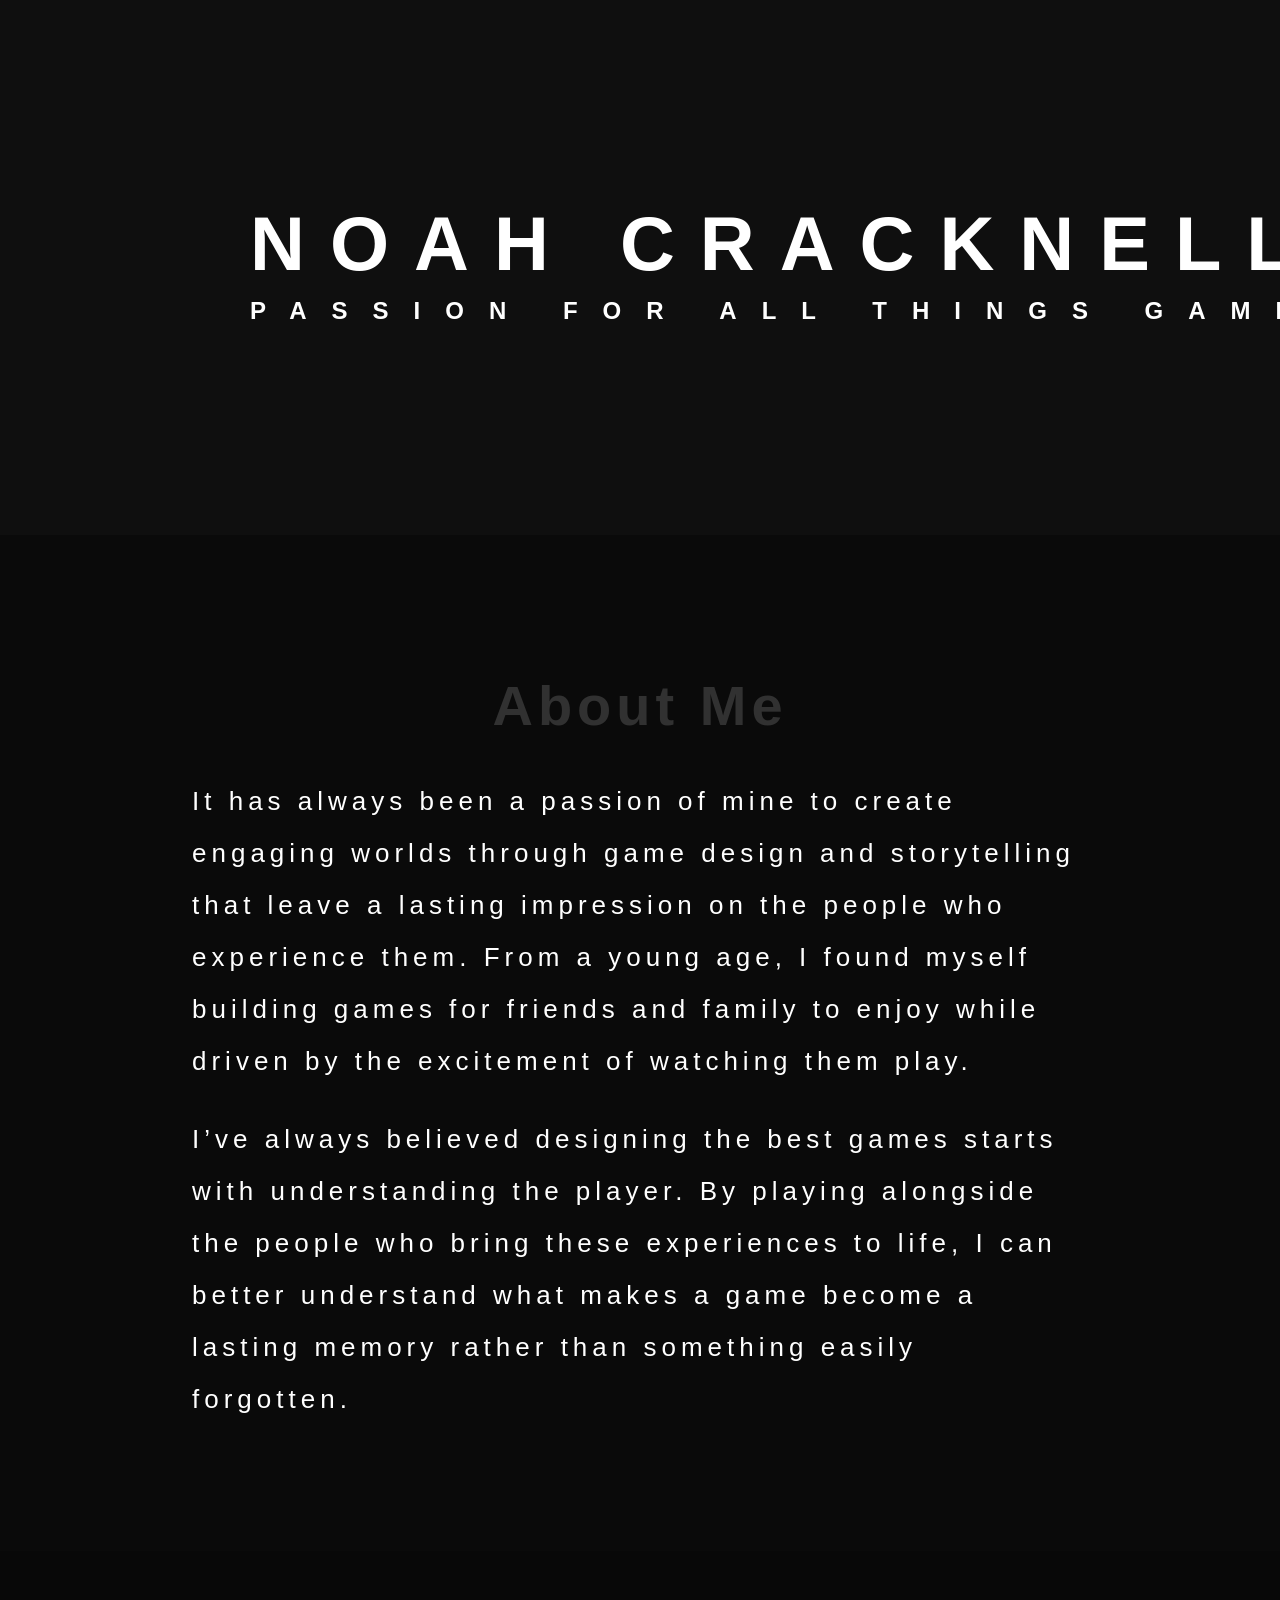
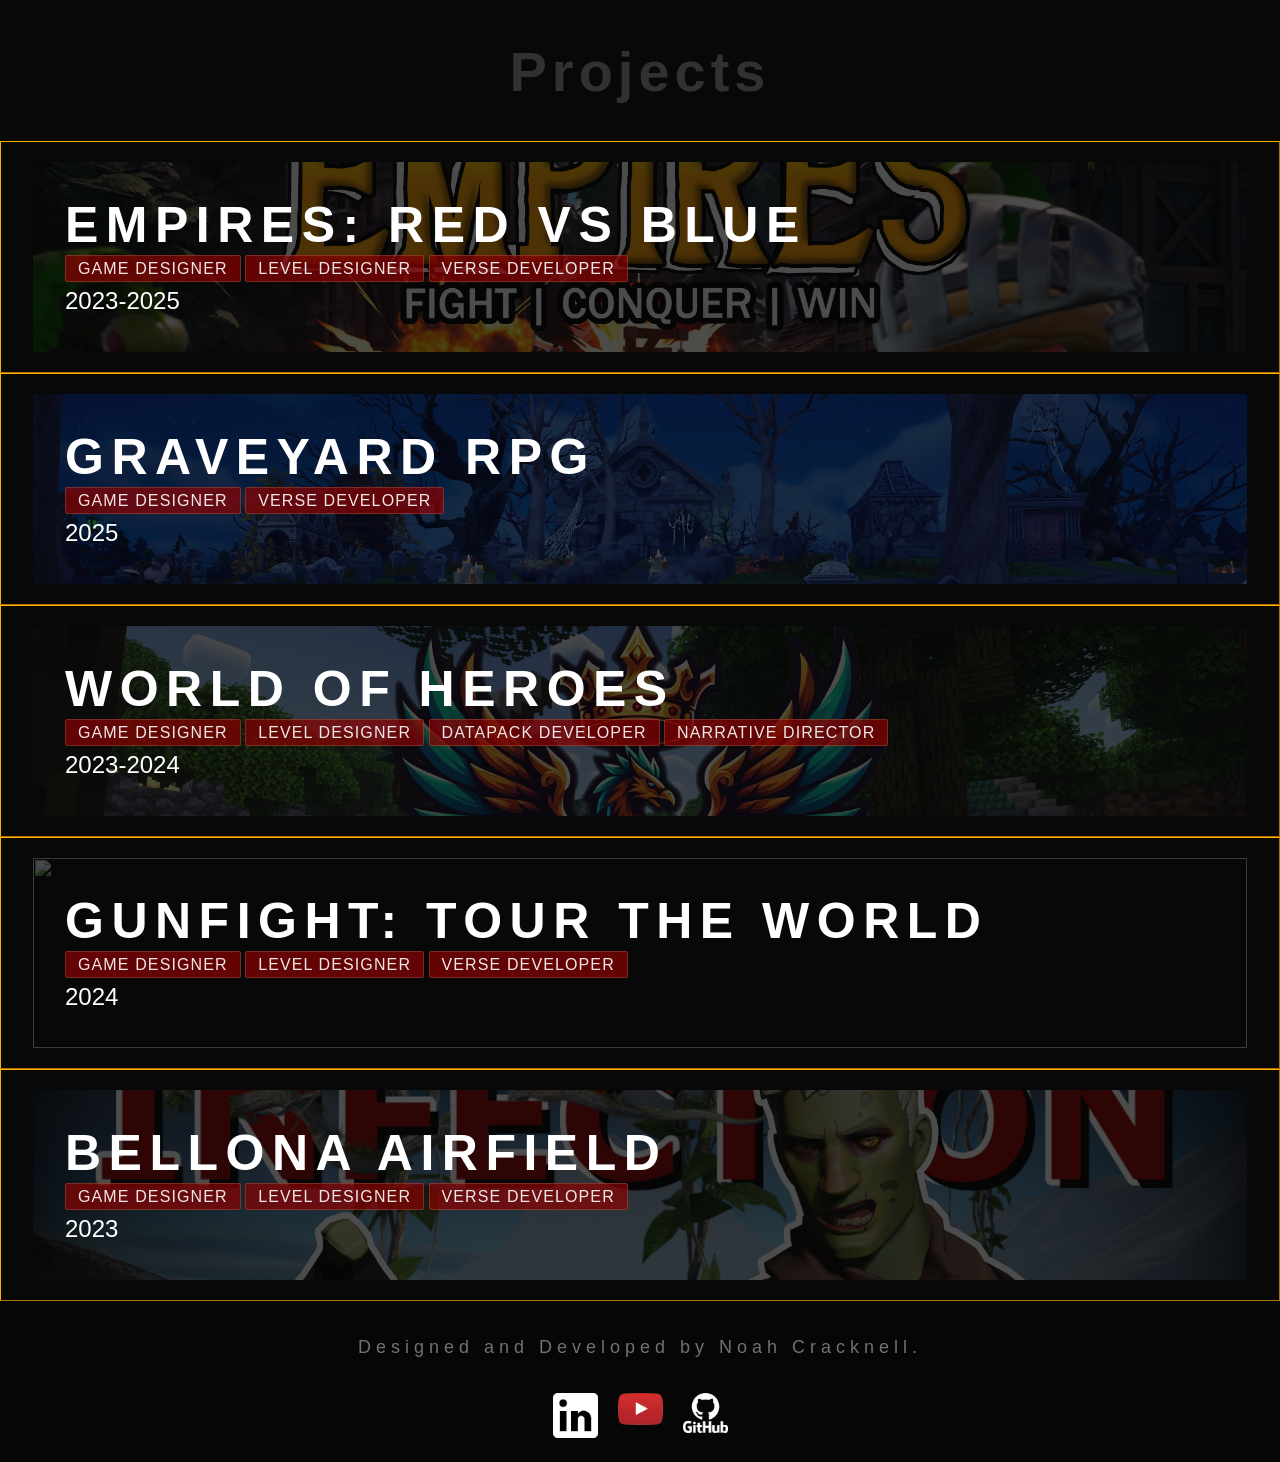
==== index.html @ 41036feb "Testing new video pausing." ====
<!-- Developed by Noah Cracknell -->
<!DOCTYPE html>
<html lang="en">
<head>
    <meta charset="UTF-8">
    <meta name="viewport" content="width=device-width, initial-scale=1.0">

    <link rel="stylesheet" type="text/css" href="CSS/portfoliostyle.css">

    <title>Noah Cracknell</title>
</head>

<body>
    <!-- External API -->
    <script src="https://www.youtube.com/iframe_api" defer></script>

    <!-- Custom Scripts -->
    <script src="JavaScript/projectDropdown.js"></script>
    

    <div class="background">
        <!-- <div class="titleContent">

            <h1 id="name">Noah Cracknell</h1> -->

            <!-- <a href="https://github.com/Warkingi"></a> -->
            <!-- <div id="titleLinks"> -->
                <!-- <img src="Media/Images/githublogo.png" id="link"> -->
            <!-- </div>
        </div> -->
        <!-- <div class="navigationContent">
            <div id="internalLinks">
                <a href="#about">About</a>
                <a href="#projects">Projects</a>
                <a href="#contact">Contact</a>
            </div>
            <div id="externalLinks">
                <a href="https://github.com/Warkingi"><img src="Media/Images/github_logo.png"></a>
                <a href="https://www.youtube.com/@wark5133"><img src="Media/Images/youtube_logo.png"></a>
                <a href="https://github.com/Warkingi"><img src="Media/Images/linkedin_logo.png"></a>
            </div>
        </div> -->
        <div class="introContent">
            <div class="introContentWrapper">
                <h1 id="title">Noah Cracknell</h1>
                <h1 id="subtitle">Passion for all things Gaming</h1>
            </div>
            <video autoplay muted loop id="introVideo">
                <source src="Media/Videos/Wark Sizzle Compressed.mp4" type="video/mp4">
            </video>
            <!-- <img src="Media/Images/portrait.png" id="portrait"> -->
        </div>
        <div class="biographyContent">
            <h1 class="sectionTitle">About Me</h1>
            <div id="content-wrapper">
                <p>
                    It has always been a passion of mine to create engaging worlds through game design
                    and storytelling that leave a lasting impression on the people who experience them. 
                    From a young age, I found myself building games for friends and family to enjoy while 
                    driven by the excitement of watching them play.
                </p>
                <p>
                    I’ve always believed designing the best games starts with understanding the player.
                    By playing alongside the people who bring these experiences to life,
                    I can better understand what makes a game become a lasting memory rather than something easily forgotten. 
                </p>
            </div>
        </div>
        <div class="projectsContent">
            <h1 class="sectionTitle">Projects</h1>
            <!-- ══════════════ EMPIRES RED VS BLUE ══════════════ -->
            <article class="projectEntry" aria-expanded="false">
                <div class="projectEntryHeader">
                    <img class="projectEntryHeaderImage" src="Media/Images/Empires/EmpiresBackground.png", loading="eager">
                    <div class="projectTitleDiv">
                        <h2 class="projectTitle">Empires: Red vs Blue</h2>
                        <div>
                            <span class="projectTag">Game Designer</span>
                            <span class="projectTag">Level Designer</span>
                            <span class="projectTag">Verse Developer</span>
                            <!-- <span class="projectTag">PvP</span>
                            <span class="projectTag">Teams</span>
                            <span class="projectTag">Capture Point</span>
                            <span class="projectTag">Class Customisation</span>
                            <span class="projectTag">Perks</span>
                            <span class="projectTag">RPG-Style Vendors</span> -->
                        </div>
                        <span class="projectEntryYear">2023-2025</span>
                        <!-- <p>Two empires battle for control over the grove.</p> -->
                    </div>
                </div>

                <div class="projectEntryContent">
                    <div class="projectContentHider">
                        <div class="projectContentGrid">
                            <div class="projectContentDetailsSection">
                                <div>
                                    <p class="projectContentDetails">
                                        Developed during the early days of Fortnite Creative 2.0,
                                        Empires: Red vs Blue was my most prized UEFN project. 
                                        Originally Empires was developed under the name of Twilight Hollow 
                                        and featured 4 players independently fighting for control over the grove. 
                                        However, adapting to the UEFN Ecosystem was necessary and Twilight Hollow's gameplay had its issues.
                                    </p>
                                    <p class="projectContentDetails">
                                        Listening to feedback and getting the chance to engage with players personally, I developed a new streamlined 2.0 update
                                        and renamed the project to Empires.
                                    </p>
                                    <div class="projectFeatures">
                                        <h3 class="projectFeatureTitle">Features</h3>
                                        <ul class="projectFeatureList">
                                            <li>Fully customisable player loadouts.</li>
                                            <li>Leveling system for individual weapons.</li>
                                            <li>Unique perks for individual gameplay.</li>
                                            <li>Earn gold and purchase items at NPC vendors.</li>
                                            <li>Large detailed map with 7 PoIs.</li>
                                            <li>Warfare on an epic scale.</li>
                                        </ul>
                                    </div>
                                </div>
                                <iframe width="560" height="315" src="https://www.youtube.com/embed/C8EANWtNiQw?enablejsapi=1" title="YouTube video player" frameborder="0" allow="accelerometer; autoplay; clipboard-write; encrypted-media; gyroscope; picture-in-picture; web-share" referrerpolicy="strict-origin-when-cross-origin" allowfullscreen></iframe>
                            </div>
                            <div>
                                <img src="Media/Images/Empires/Empires01.png" class="projectContentImage"/>
                                <img src="Media/Images/Empires/Empires02.png" class="projectContentImage"/>
                                <img src="Media/Images/Empires/Empires03.png" class="projectContentImage"/>
                                <img src="Media/Images/Empires/Empires04.png" class="projectContentImage"/>
                                <img src="Media/Images/Empires/Empires05.png" class="projectContentImage"/>
                                <img src="Media/Images/Empires/Empires06.png" class="projectContentImage"/>
                                <img src="Media/Images/Empires/Empires07.png" class="projectContentImage"/>
                            </div>
                        </div>
                    </div>
                </div>
            </article>
            <!-- ══════════════ GRAVEYARD RPG ══════════════ -->
            <article class="projectEntry" aria-expanded="false">
                <div class="projectEntryHeader">
                    <img class="projectEntryHeaderImage" src="Media/Images/Graveyard/GraveyardBackground.png", loading="eager">
                    <div class="projectTitleDiv">
                        <h2 class="projectTitle">Graveyard RPG</h2>
                        <div>
                            <span class="projectTag">Game Designer</span>
                            <span class="projectTag">Verse Developer</span>
                        </div>
                        <span class="projectEntryYear">2025</span>
                    </div>
                </div>

                <div class="projectEntryContent">
                    <div class="projectContentHider">
                        <div class="projectContentGrid">
                            <div class="projectContentDetailsSection">
                                <div>
                                    <p class="projectContentDetails">
                                        Graveyard was originally developed as a seasonal project but eventually
                                        pivoted into an RPG. This was an ambitious project with one thing in mind:
                                        how far can we push UEFN when trying to create an MMORPG? This was no easy task as 
                                        UEFN was not yet built with the tools necessary to create an MMORPG,
                                        requiring outside the box thinking when designing features.
                                    </p>
                                    <p class="projectContentDetails">
                                        Developed in only a month, Graveyard comes fully equipped with a custom inventory vault,
                                        hostile RPG-style creatures, quests, world pvp, unlockable powerup system, party grouping and
                                        a single dungeon with a custom boss fight at the end. This was a remarkable feat and pushed the
                                        limits of UEFN.
                                    <!-- </p>
                                    <p class="projectContentDetails">
                                        Designing an inventory system was no easy task. It needed to be intuitive to use without
                                        needless menus and confusion. With this in mind I set off to create the Item Vault. This would
                                        solve two major issues at once, a player inventory and a bank storage system. Any weapons
                                        and gadgets the player collected in the open world would be added perminantly to a vault 
                                        allowing for access at any time the player needed.
                                    </p> -->
                                    <div class="projectFeatures">
                                        <h3 class="projectFeatureTitle">Features</h3>
                                        <ul class="projectFeatureList">
                                            <li>RPG Leveling system with stat scaling.</li>
                                            <li>Class powers allowing for deeper customisation.</li>
                                            <li>Loot vault for storing all player unlocks.</li>
                                            <li>Dungeon system allowing for both solo and co-op.</li>
                                            <li>PvE and optional PvP flagging.</li>
                                        </ul>
                                    </div>
                                </div>
                                <iframe width="560" height="315" src="https://www.youtube.com/embed/sD-JPJCDEOY?si=j2TgBAJeL-1TV2SC?enablejsapi=1" title="YouTube video player" frameborder="0" allow="accelerometer; autoplay; clipboard-write; encrypted-media; gyroscope; picture-in-picture; web-share" referrerpolicy="strict-origin-when-cross-origin" allowfullscreen></iframe>
                            </div>
                            <div>
                                <img src="Media/Images/Graveyard/Graveyard01.png" class="projectContentImage"/>
                                <img src="Media/Images/Graveyard/Graveyard02.png" class="projectContentImage"/>
                                <img src="Media/Images/Graveyard/Graveyard03.png" class="projectContentImage"/>
                                <img src="Media/Images/Graveyard/Graveyard04.png" class="projectContentImage"/>
                                <img src="Media/Images/Graveyard/Graveyard05.png" class="projectContentImage"/>
                                <img src="Media/Images/Graveyard/Graveyard06.png" class="projectContentImage"/>
                            </div>
                        </div>
                    </div>
                </div>
            </article>
            <!-- ══════════════ WORLD OF HEROES ══════════════ -->
            <article class="projectEntry" aria-expanded="false">
                <div class="projectEntryHeader">
                    <img class="projectEntryHeaderImage" src="Media/Images/WorldOfHeroes/WorldOfHeroesDiscord.png", loading="eager">
                    <div class="projectTitleDiv">
                        <h2 class="projectTitle">World of Heroes</h2>
                        <div>
                            <span class="projectTag">Game Designer</span>
                            <span class="projectTag">Level Designer</span>
                            <span class="projectTag">Datapack Developer</span>
                            <span class="projectTag">Narrative Director</span>
                        </div>
                        <span class="projectEntryYear">2023-2024</span>
                    </div>
                </div>

                <div class="projectEntryContent">
                    <div class="projectContentHider">
                        <div class="projectContentGrid">
                            <div class="projectContentDetailsSection">
                                <div>
                                    <p class="projectContentDetails">
                                        World of Heroes is a passion project that remains unreleased to the public
                                        and was developed out of my love for MMORPGs, more specifically Warcraft.
                                    </p>
                                    <p class="projectContentDetails">
                                        Developed using Minecraft datapacks, World of Heroes is an ambitious project that
                                        pushes the limits of what is possible without mods. The world is handcrafted and based
                                        on a story I've been working on since the early 2010's. Complete with a vast world full
                                        of quests, loot and danger, it truly is a labour of love.
                                    </p>
                                    <div class="projectFeatures">
                                        <h3 class="projectFeatureTitle">Features</h3>
                                        <ul class="projectFeatureList">
                                            <li>Full handcrafted open world ready for adventure.</li>
                                            <li>RPG Leveling system with stat scaling.</li>
                                            <li>Indepth questing system with roleplaying elements.</li>
                                            <li>Class masteries allowing for different playstyles.</li>
                                            <li>Limited time events.</li>
                                            <li>Dungeon system with custom bosses and loot.</li>
                                            <li>Challenging arena system with custom bosses.</li>
                                            <li>Professions and craftable items.</li>
                                        </ul>
                                    </div>
                                </div>
                                <!-- <iframe width="560" height="315" src="https://www.youtube.com/embed/C8EANWtNiQw" title="YouTube video player" frameborder="0" allow="accelerometer; autoplay; clipboard-write; encrypted-media; gyroscope; picture-in-picture; web-share" referrerpolicy="strict-origin-when-cross-origin" allowfullscreen></iframe> -->
                            </div>
                            <div>
                                <img src="Media/Images/WorldOfHeroes/WoH01.png" class="projectContentImage"/>
                                <img src="Media/Images/WorldOfHeroes/WoH02.png" class="projectContentImage"/>
                                <img src="Media/Images/WorldOfHeroes/WoH03.png" class="projectContentImage"/>
                                <img src="Media/Images/WorldOfHeroes/WoH04.png" class="projectContentImage"/>
                                <img src="Media/Images/WorldOfHeroes/WoH05.png" class="projectContentImage"/>
                                <img src="Media/Images/WorldOfHeroes/WoH06.png" class="projectContentImage"/>
                                <img src="Media/Images/WorldOfHeroes/WoH07.png" class="projectContentImage"/>
                            </div>
                        </div>
                    </div>
                </div>
            </article>
            <!-- ══════════════ GUNFIGHT TOUR THE WORLD ══════════════ -->
            <article class="projectEntry" aria-expanded="false">
                <div class="projectEntryHeader">
                    <img class="projectEntryHeaderImage" src="Media/Images/TourTheWorld/Gunfight_BG.png", loading="eager">
                    <div class="projectTitleDiv">
                        <h2 class="projectTitle">Gunfight: Tour the World</h2>
                        <div>
                            <span class="projectTag">Game Designer</span>
                            <span class="projectTag">Level Designer</span>
                            <span class="projectTag">Verse Developer</span>
                        </div>
                        <span class="projectEntryYear">2024</span>
                    </div>
                </div>

                <div class="projectEntryContent">
                    <div class="projectContentHider">
                        <div class="projectContentGrid">
                            <div class="projectContentDetailsSection">
                                <div>
                                    <p class="projectContentDetails">
                                        Borrowing from popular competitive arena shooters, Gunfight: Tour the World
                                        was meant to bring a refreshing change to the Fortnite Ecosystem.
                                    </p>
                                    <div class="projectFeatures">
                                        <h3 class="projectFeatureTitle">Features</h3>
                                        <ul class="projectFeatureList">
                                            <li>Compete against other players with an advanced ranking system.</li>
                                            <li>Battle around the world in unique locations.</li>
                                            <li>Random loadouts for challenging situational gameplay.</li>
                                        </ul>
                                    </div>
                                </div>
                                <iframe width="560" height="315" src="https://www.youtube.com/embed/rCWmBeYIacg?si=Iufvy8XjFGfD93y-?enablejsapi=1" title="YouTube video player" frameborder="0" allow="accelerometer; autoplay; clipboard-write; encrypted-media; gyroscope; picture-in-picture; web-share" referrerpolicy="strict-origin-when-cross-origin" allowfullscreen></iframe>
                            </div>
                            <div>
                                <img src="Media/Images/TourTheWorld/TTW01.png" class="projectContentImage"/>
                                <img src="Media/Images/TourTheWorld/TTW02.png" class="projectContentImage"/>
                                <img src="Media/Images/TourTheWorld/TTW03.png" class="projectContentImage"/>
                                <img src="Media/Images/TourTheWorld/TTW04.png" class="projectContentImage"/>
                                <img src="Media/Images/TourTheWorld/TTW05.png" class="projectContentImage"/>
                                <img src="Media/Images/TourTheWorld/TTW06.png" class="projectContentImage"/>
                                <!-- <img src="Media/Images/Bellona Airfield/BellonaDev01.png" class="projectContentImage"/>
                                <img src="Media/Images/Bellona Airfield/BellonaDev02.png" class="projectContentImage"/> -->
                            </div>
                        </div>
                    </div>
                </div>
            </article>
            <!-- ══════════════ BELLONA AIRFIELD ══════════════ -->
            <article class="projectEntry" aria-expanded="false">
                <div class="projectEntryHeader">
                    <img class="projectEntryHeaderImage" src="Media/Images/Bellona Airfield/InfectionThumbNoTEXT.png", loading="eager">
                    <div class="projectTitleDiv">
                        <h2 class="projectTitle">Bellona Airfield</h2>
                        <div>
                            <span class="projectTag">Game Designer</span>
                            <span class="projectTag">Level Designer</span>
                            <span class="projectTag">Verse Developer</span>
                        </div>
                        <span class="projectEntryYear">2023</span>
                    </div>
                </div>

                <div class="projectEntryContent">
                    <div class="projectContentHider">
                        <div class="projectContentGrid">
                            <div class="projectContentDetailsSection">
                                <div>
                                    <p class="projectContentDetails">
                                        One of my first major projects inside of UEFN, Infection was built with the
                                        intention of using the best of Fortnite Creative 2.0.
                                    </p>
                                    <div class="projectFeatures">
                                        <h3 class="projectFeatureTitle">Features</h3>
                                        <ul class="projectFeatureList">
                                            <li>Play as a Survivor or Infected.</li>
                                            <li>Infected stink grenade recharge ability.</li>
                                            <li>Survivor FPS gameplay.</li>
                                            <li>Walking Dead zombies adding extra danger.</li>
                                        </ul>
                                    </div>
                                </div>
                                <iframe width="560" height="315" src="https://www.youtube.com/embed/SSIrmTczRqo?si=dj89543HmByA7WuM?enablejsapi=1" title="YouTube video player" frameborder="0" allow="accelerometer; autoplay; clipboard-write; encrypted-media; gyroscope; picture-in-picture; web-share" referrerpolicy="strict-origin-when-cross-origin" allowfullscreen></iframe>
                            </div>
                            <div>
                                <img src="Media/Images/Bellona Airfield/Bellona01.png" class="projectContentImage"/>
                                <img src="Media/Images/Bellona Airfield/Bellona02.png" class="projectContentImage"/>
                                <img src="Media/Images/Bellona Airfield/Bellona03.png" class="projectContentImage"/>
                                <img src="Media/Images/Bellona Airfield/Bellona04.png" class="projectContentImage"/>
                                <img src="Media/Images/Bellona Airfield/Bellona05.png" class="projectContentImage"/>
                                <!-- <img src="Media/Images/Bellona Airfield/BellonaDev01.png" class="projectContentImage"/>
                                <img src="Media/Images/Bellona Airfield/BellonaDev02.png" class="projectContentImage"/> -->
                            </div>
                        </div>
                    </div>
                </div>
            </article>
        </div>
        <div class="contactContent">
            <!-- <h1 class="sectionTitle">Contact Information</h1> -->
            <p class="signatureFooter">Designed and Developed by Noah Cracknell.</p>
            <div class="contactFooter">
                <a href="https://www.linkedin.com/in/noah-cracknell-0220b914a"><img src="Media/Images/linkedin_logo.png"></a>
                <a href="https://www.youtube.com/@wark5133"><img src="Media/Images/youtube_logo.png"></a>
                <a href="https://github.com/Warkingi"><img src="Media/Images/github_logo.png"></a>
            </div>
        </div>
    </div>

    <script>
        (function () 
        {
            const projectEntries = document.querySelectorAll('.projectEntry');
            window.console.log(projectEntries.length);

            projectEntries.forEach(entry => {
                const header = entry.querySelector('.projectEntryHeader');

                header.addEventListener('click', () => {
                    const isAlreadyOpen = entry.classList.contains('is-expanded');
                    
                    projectEntries.forEach(e => {
                        if (e.classList.contains('is-expanded'))
                        {
                            closeProjectContent(e);
                        }
                    });

                    if (!isAlreadyOpen) 
                    {
                        entry.classList.add('is-expanded');
                        entry.setAttribute('aria-expanded', 'true');

                        window.console.log("Hello");

                        setTimeout(() => {
                        entry.scrollIntoView({ behavior: 'smooth', block: 'nearest' });
                        }, 80);
                    }
                });
            });
        })();
    </script>

</body>
</html>
---- CSS/portfoliostyle.css ----
body {

    width: 100vw;
    height: 100vw;
    margin: 0;
    padding: 0;

    overflow-x: hidden;

    font-family: -apple-system, BlinkMacSystemFont, 'Segoe UI', Roboto, Oxygen, Ubuntu, Cantarell, 'Open Sans', 'Helvetica Neue', sans-serif;

}

.sectionTitle {

    position: relative;

    color: rgb(49, 49, 49);

    font-family: Gobold, sans-serif;
    font-size: 56px;
    
    left: 0;
    top: 0;

    letter-spacing: 5px;

    text-align: center;

}

.sectionSubTitle {

    position: relative;

    color: rgb(255, 255, 255);

    font-family: Gobold, sans-serif;
    font-size: 36px;
    
    left: 0px;
    top: 0;

    z-index: 1;

    letter-spacing: 3px;

}

a {

    text-decoration: none;
    color: white;

}

.background {

    background-color: black;
    /*background-image: url("../Images/background.jpg");*/
    background-size: cover;
    background-repeat: no-repeat;
    background-size: 100%;

    width: 100%;
    height: 100%;
    margin: 0%;
    padding: 0%;
    overflow: visible;

    position: relative;

    /* align-items: center;
    align-content: center;
    text-align: center; */

    margin-left: 0%;
    margin-right: 0%;

}

.titleContent {

    background-color: black;
    /* background-image: url("../Media/Images/banner.png"); */
    /* background-size: cover;
    background-repeat: no-repeat; */
    /* background-size: 100%; */

    position: relative;
    display: block;

    overflow: hidden;

    /* text-align: left; */

    /* margin: auto; */

    width: 100%;
    height: 2vw;
    
    z-index: 1;

}

.titleContent #name {

    position: relative;

    top: 0;
    left: 24px;

    font-size: 60px;
}

/* .titleContent #titleLinks {

    margin: auto;
    position: relative;

    height: 81px;

} */

.titleContent h1 {

    color: white;

    margin: 0;
}

.navigationContent {

    background-color: black;

    position: relative;

    padding-top: 10px;
    padding-bottom: 10px;
    
    display: block;

    width: 100%;
    height: 2vw;

    overflow: hidden;
    /* margin: auto; */

    z-index: 1;

}

/* .navigationContent div {

    position: relative;

    width: 100%;

    min-height: 100%;

    display: inline-block;
    margin: auto;

} */

.navigationContent #internalLinks {
    
    display: block;

    float: left;

}

.navigationContent #internalLinks a {

    position: relative;

    font-size: 20px;
    /* top: 15px; */

    padding: 10px 100px;

    /* text-align: center; */

}

.navigationContent #internalLinks a:hover {

    background-color: white;

    color: black;

}

.navigationContent #externalLinks {

    position: relative;

    display: block;
    
    right: 100px;

    float: right;

    height: 100%;
}

.navigationContent #externalLinks a {

    position: relative;

    display: inline-block;

    padding: 0px 25px;

    height: 100%;


    /* margin-left: auto;
    margin-right: auto; */

}

.navigationContent #externalLinks a img {

    position: relative;

    height: 100%;

    /* margin-left: auto;
    margin-right: auto; */

}

.introContent {

    background-color: rgb(15, 15, 15);

    position: relative;

    padding-top: 100px;
    padding-bottom: 100px;

    display: block;

    overflow: hidden;
    margin: auto;

    color: white;

    font-family: Gobold, sans-serif;
    font-style: normal;

}

.introContent .introContentWrapper {

    position: relative;

    padding-top: 100px;
    padding-bottom: 100px;

}

.introContent .introContentWrapper h1 {
    
    margin-top: 0px;
    margin-bottom: 10px;

    z-index: 1;

    text-align: left;
    text-transform: uppercase;

    letter-spacing: 25px;
}

.introContent .introContentWrapper #title {

    position: relative;

    left: 250px;

    font-size: 76px;

}

.introContent .introContentWrapper #subtitle {

    position: relative;

    left: 250px;

    font-size: 24px;

}

.introContent #introVideo {

    position: fixed;

    filter: blur(5px) brightness(0.5);
    
    right: 0;
    bottom: 0;

    min-width: 100%;
    min-height: 100%;

    z-index: 0;

}

.introContent #portrait {

    position: absolute;

    right: 100px;
    top: 25px;

    height: 100%;

}


.biographyContent {

    background-color: rgb(10, 10, 10);

    position: relative;

    padding-top: 100px;
    padding-bottom: 100px;

    display: block;

    overflow: visible;
    margin: auto;

    color: white;

    font-family: Arial, Helvetica, sans-serif;
    font-style: normal;

    text-align: left;

}

.biographyContent #content-wrapper {

    position: relative;

    width: 70%;

    min-height: 100%;

    padding-top: 0px;
    padding-bottom: 0px;

    display: block;

    margin: auto;

}

.biographyContent p {

    position: relative;

    font-family: 'Segoe UI', Tahoma, Geneva, Verdana, sans-serif;
    font-size: 26px;

    left: 0px;

    line-height: 200%;

    letter-spacing: 5px;

}

.projectsContent {

    background-color: rgb(8, 8, 8);

    position: relative;

    padding-top: 50px;
    padding-bottom: 0px;

    display: block;

    overflow: visible;
    margin: auto;

    color: white;

    font-family: Arial, Helvetica, sans-serif;
    font-style: normal;

    text-align: left;

}

.projectEntry {
    padding: 20px 32px;

    border: rgb(255, 174, 0);
    border-style: outset;
    border-width: 1px;

    width: auto;
}

.projectTitleDiv {
    display: flex;
    flex-direction: column;
    z-index: 1;
}

.projectTitle {
    position: relative;

    color: rgb(255, 255, 255);
    margin: 0.12em 0 0.12em;

    font-family: Gobold, sans-serif;
    font-size: 50px;

    /* cursor: pointer; */
    text-transform: uppercase;
    z-index: 1;

    letter-spacing: 0.15em;

    transition: letter-spacing 0.48s cubic-bezier(0.25, 0.46, 0.45, 0.94);
}

.projectEntryHeader:hover .projectTitle {
    letter-spacing: 0.25em;
}

.projectTag {
    font-size: 1.0rem;
    font-weight: 500;
    letter-spacing: 0.07em;
    text-transform: uppercase;
    color: rgba(255, 255, 255, 0.9);
    background: rgba(141, 1, 1, 0.688);
    border: 1px solid rgba(212, 180, 131, 0.22);
    padding: 4px 12px;
    border-radius: 2px;
}

.projectEntryYear {
    font-size: 1.50rem;
    text-transform: uppercase;
    padding: 9px 0px;
}

.projectEntryHeader {
    position: relative;
    display: flex;
    align-items: flex-end;
    padding: 28px 32px;
    overflow: hidden;

    cursor: pointer;
}

.projectEntryHeaderImage {
    position: absolute;
    width: 100%;
    height: 100%;
    inset: 0;
    opacity: 0.28;
    object-fit: cover;
    object-position: center 20%;
}

.projectEntryHeader:hover .projectEntryHeaderImage {
    filter: brightness(1.2);
    object-position: center 60%;
    transition: object-position 25.8s cubic-bezier(0.25, 0.46, 0.45, 0.94);
}

.projectContentHider {
    overflow: hidden;
    /* padding: 48px 32px 56px; */
}

.projectEntryContent {
    /* padding: 48px 32px 56px; */
    display: grid;
    grid-template-rows: 0fr;
    transition: grid-template-rows 0.44s cubic-bezier(0.4, 0, 0.2, 1);
}

.projectEntry.is-expanded .projectEntryContent {
    grid-template-rows: 1fr;
}

/* .projectEntryContent {
    display: grid;
    grid-template-rows: 0fr;
} */

.projectContentGrid {
    display: grid;
    grid-template-columns: 1fr;
}

.projectContentDetailsSection {
    padding: 48px 32px 56px;
    display: grid;
    grid-template-columns: 2fr 1fr;
    gap: 40px 64px;
}

.projectContentDetails {
    font-family: 'Segoe UI', Tahoma, Geneva, Verdana, sans-serif;
    font-size: 20px;

    /* padding: 48px 32px 56px; */
    /* padding: 48px 32px 56px;*/

    /* display: grid;
    grid-template-columns: 2fr 1fr;
    gap: 40px 64px;  */

    z-index: 1;

    /* line-height: 200%;
    width: 70%; */

    
    letter-spacing: 5px;
}

/* .projectFeatureTitle {
    font-size: 30px;
    color: rgb(195, 149, 0);
    margin: 0;
    letter-spacing: 4px;
    text-transform: uppercase;
    font-family: 'Segoe UI', Tahoma, Geneva, Verdana, sans-serif;
} */

.projectFeatures {
    padding-top: 2.5em;
}

.projectFeatureTitle {
  font-size: 35px;
  font-weight: 400;
  letter-spacing: 5px;
  text-transform: uppercase;
  border-left: 1px solid rgba(210, 130, 60, 0.5);
  padding-left: 14px;
  color: rgb(195, 149, 0);
  margin: 0;
}

.projectFeatureList {
  list-style: none;
  padding: 0;
  margin: 0;
}

.projectFeatureList li {
  position: relative;
  padding: 14px 0 14px 28px;
  color: rgba(255,255,255,0.75);
  font-size: 18px;
  letter-spacing: 2px;
  border-bottom: 0.5px solid rgba(255,255,255,0.06);
  transition: color 0.3s ease,
              padding-left 0.3s cubic-bezier(0.25,0.46,0.45,0.94);
}
.projectFeatureList li::before {
  content: '';
  position: absolute;
  left: 0;
  top: 50%;
  transform: translateY(-50%);
  width: 8px;
  height: 2px;
  background: #ff0400;
  transition: width 0.3s cubic-bezier(0.25,0.46,0.45,0.94);
}
.projectFeatureList li:hover {
  color: rgb(195, 149, 0);
  padding-left: 36px;
}
.projectFeatureList li:hover::before {
  width: 20px;
}

.projectContentImage {
    width: auto;
    height: 15em;
}

.contactContent {

    background-color: rgb(6, 6, 6);

    position: relative;

    padding-top: 10px;
    padding-bottom: 10px;

    display: block;

    overflow: visible;
    margin: auto;

    color: rgb(113, 113, 113);

    font-family: Arial, Helvetica, sans-serif;
    font-style: normal;

    text-align: left;

}

.signatureFooter {
    position: relative;
    text-align: center;
}

.contactFooter {
    position: relative;
    display: flex;
    justify-content: center;
    justify-items: center;
}

.contactFooter img {
    width: 45px;
    height: auto;
    padding: 10px;
    object-fit: cover;
}

.contactContent p {

    position: relative;

    font-family: 'Segoe UI', Tahoma, Geneva, Verdana, sans-serif;
    font-size: 18px;

    left: 0px;

    line-height: 200%;

    letter-spacing: 5px;
}
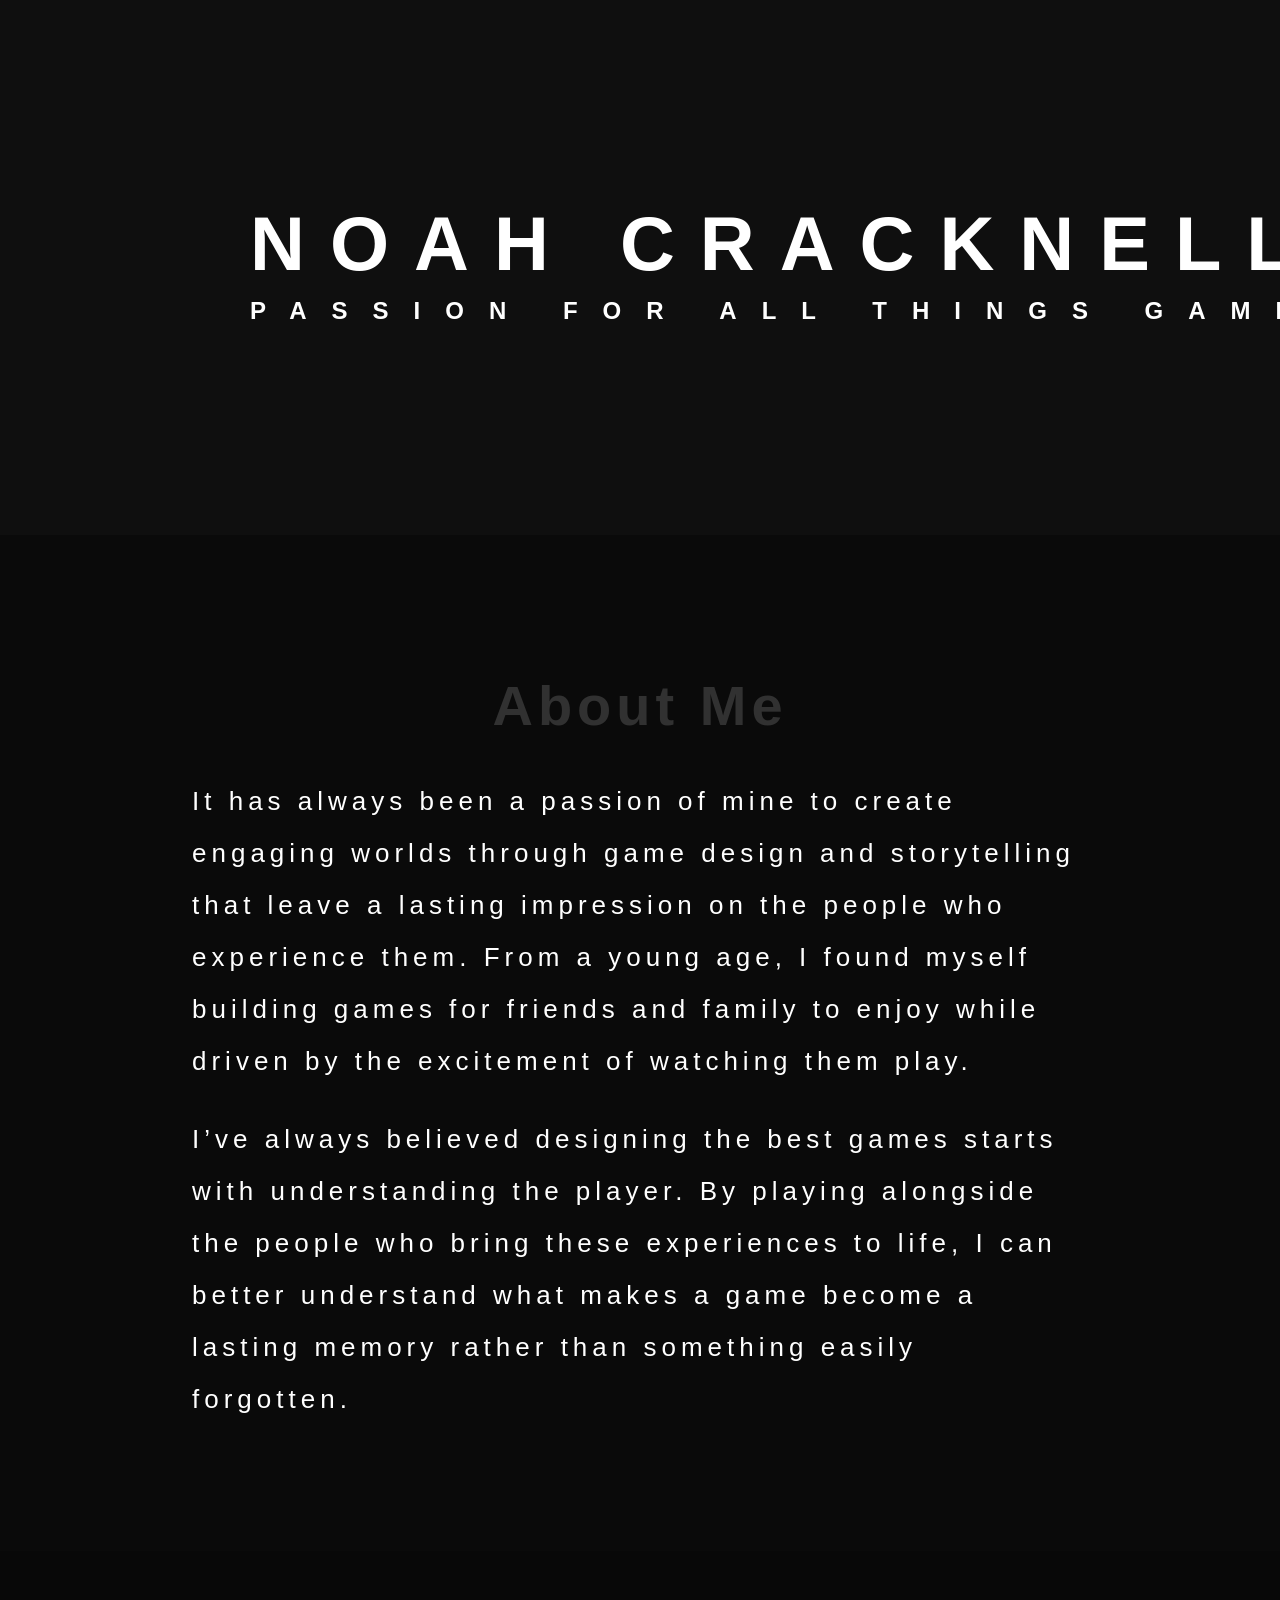
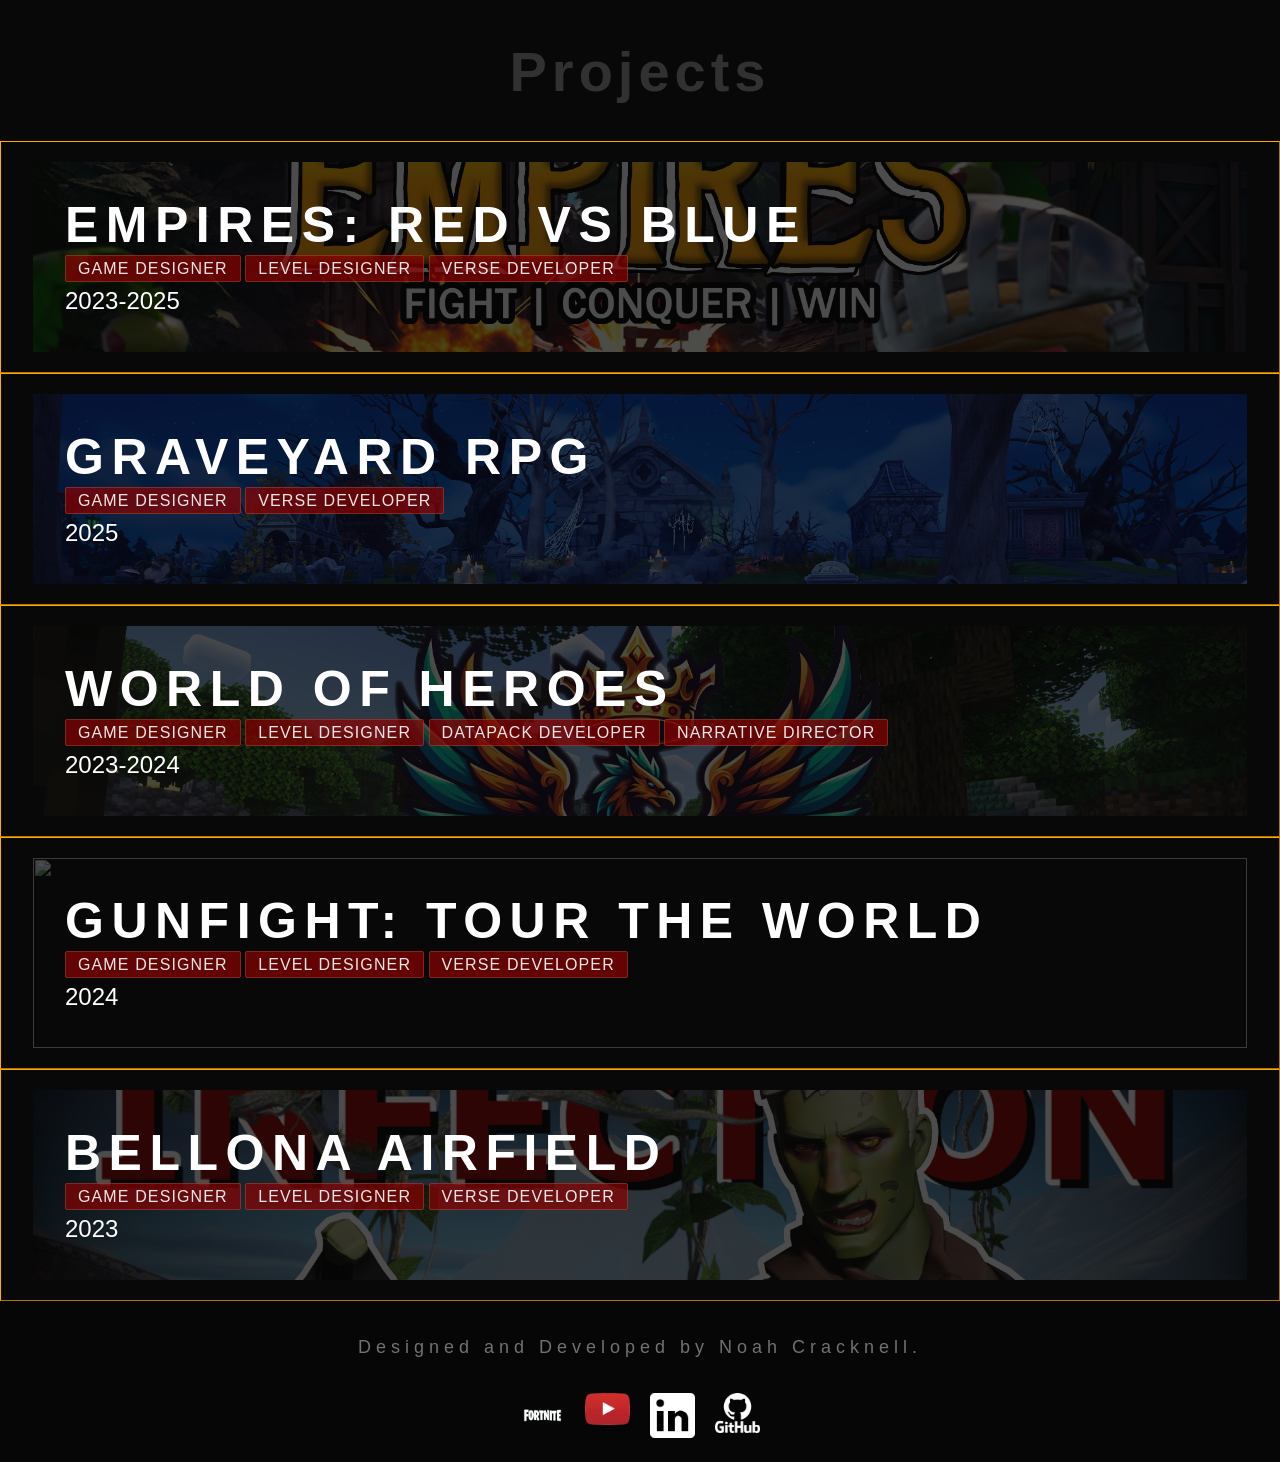
==== commit 52c0b054: "Updated some text and added UEFN portal link to bottom." ====
--- a/index.html
+++ b/index.html
@@ -98,12 +98,12 @@
                                     <p class="projectContentDetails">
                                         Developed during the early days of Fortnite Creative 2.0,
                                         Empires: Red vs Blue was my most prized UEFN project. 
-                                        Originally Empires was developed under the name of Twilight Hollow 
+                                        Originally, Empires was developed under the name of Twilight Hollow 
                                         and featured 4 players independently fighting for control over the grove. 
-                                        However, adapting to the UEFN Ecosystem was necessary and Twilight Hollow's gameplay had its issues.
-                                    </p>
-                                    <p class="projectContentDetails">
-                                        Listening to feedback and getting the chance to engage with players personally, I developed a new streamlined 2.0 update
+                                        However, adapting to the UEFN ecosystem was necessary and Twilight Hollow's gameplay had several issues that needed to be addressed.
+                                    </p>
+                                    <p class="projectContentDetails">
+                                        By listening to player feedback and getting the chance to engage with players personally, I developed a new streamlined 2.0 update
                                         and renamed the project to Empires.
                                     </p>
                                     <div class="projectFeatures">
@@ -183,7 +183,7 @@
                                         </ul>
                                     </div>
                                 </div>
-                                <iframe width="560" height="315" src="https://www.youtube.com/embed/sD-JPJCDEOY?si=j2TgBAJeL-1TV2SC?enablejsapi=1" title="YouTube video player" frameborder="0" allow="accelerometer; autoplay; clipboard-write; encrypted-media; gyroscope; picture-in-picture; web-share" referrerpolicy="strict-origin-when-cross-origin" allowfullscreen></iframe>
+                                <iframe width="560" height="315" src="https://www.youtube.com/embed/sD-JPJCDEOY?si=j2TgBAJeL-1TV2SC&enablejsapi=1" title="YouTube video player" frameborder="0" allow="accelerometer; autoplay; clipboard-write; encrypted-media; gyroscope; picture-in-picture; web-share" referrerpolicy="strict-origin-when-cross-origin" allowfullscreen></iframe>
                             </div>
                             <div>
                                 <img src="Media/Images/Graveyard/Graveyard01.png" class="projectContentImage"/>
@@ -278,8 +278,9 @@
                             <div class="projectContentDetailsSection">
                                 <div>
                                     <p class="projectContentDetails">
-                                        Borrowing from popular competitive arena shooters, Gunfight: Tour the World
-                                        was meant to bring a refreshing change to the Fortnite Ecosystem.
+                                        With so many cheaply produced PvP games within the Fortnite ecosystem, I set out to create 
+                                        something visually appealing. Inspired by popular competitive arena shooters, 
+                                        Gunfight: Tour the World was designed to bring a refreshing change to a bleak selection.
                                     </p>
                                     <div class="projectFeatures">
                                         <h3 class="projectFeatureTitle">Features</h3>
@@ -290,7 +291,7 @@
                                         </ul>
                                     </div>
                                 </div>
-                                <iframe width="560" height="315" src="https://www.youtube.com/embed/rCWmBeYIacg?si=Iufvy8XjFGfD93y-?enablejsapi=1" title="YouTube video player" frameborder="0" allow="accelerometer; autoplay; clipboard-write; encrypted-media; gyroscope; picture-in-picture; web-share" referrerpolicy="strict-origin-when-cross-origin" allowfullscreen></iframe>
+                                <iframe width="560" height="315" src="https://www.youtube.com/embed/rCWmBeYIacg?si=Iufvy8XjFGfD93y-&enablejsapi=1" title="YouTube video player" frameborder="0" allow="accelerometer; autoplay; clipboard-write; encrypted-media; gyroscope; picture-in-picture; web-share" referrerpolicy="strict-origin-when-cross-origin" allowfullscreen></iframe>
                             </div>
                             <div>
                                 <img src="Media/Images/TourTheWorld/TTW01.png" class="projectContentImage"/>
@@ -340,7 +341,7 @@
                                         </ul>
                                     </div>
                                 </div>
-                                <iframe width="560" height="315" src="https://www.youtube.com/embed/SSIrmTczRqo?si=dj89543HmByA7WuM?enablejsapi=1" title="YouTube video player" frameborder="0" allow="accelerometer; autoplay; clipboard-write; encrypted-media; gyroscope; picture-in-picture; web-share" referrerpolicy="strict-origin-when-cross-origin" allowfullscreen></iframe>
+                                <iframe width="560" height="315" src="https://www.youtube.com/embed/SSIrmTczRqo?si=dj89543HmByA7WuM&enablejsapi=1" title="YouTube video player" frameborder="0" allow="accelerometer; autoplay; clipboard-write; encrypted-media; gyroscope; picture-in-picture; web-share" referrerpolicy="strict-origin-when-cross-origin" allowfullscreen></iframe>
                             </div>
                             <div>
                                 <img src="Media/Images/Bellona Airfield/Bellona01.png" class="projectContentImage"/>
@@ -360,8 +361,9 @@
             <!-- <h1 class="sectionTitle">Contact Information</h1> -->
             <p class="signatureFooter">Designed and Developed by Noah Cracknell.</p>
             <div class="contactFooter">
+                <a href="https://www.fortnite.com/@warkcreative"><img src="Media/Images/fortnite_logo.png"></a>
+                <a href="https://www.youtube.com/@wark5133"><img src="Media/Images/youtube_logo.png"></a>
                 <a href="https://www.linkedin.com/in/noah-cracknell-0220b914a"><img src="Media/Images/linkedin_logo.png"></a>
-                <a href="https://www.youtube.com/@wark5133"><img src="Media/Images/youtube_logo.png"></a>
                 <a href="https://github.com/Warkingi"><img src="Media/Images/github_logo.png"></a>
             </div>
         </div>
@@ -388,14 +390,7 @@
 
                     if (!isAlreadyOpen) 
                     {
-                        entry.classList.add('is-expanded');
-                        entry.setAttribute('aria-expanded', 'true');
-
-                        window.console.log("Hello");
-
-                        setTimeout(() => {
-                        entry.scrollIntoView({ behavior: 'smooth', block: 'nearest' });
-                        }, 80);
+                        openProjectContent(entry)
                     }
                 });
             });
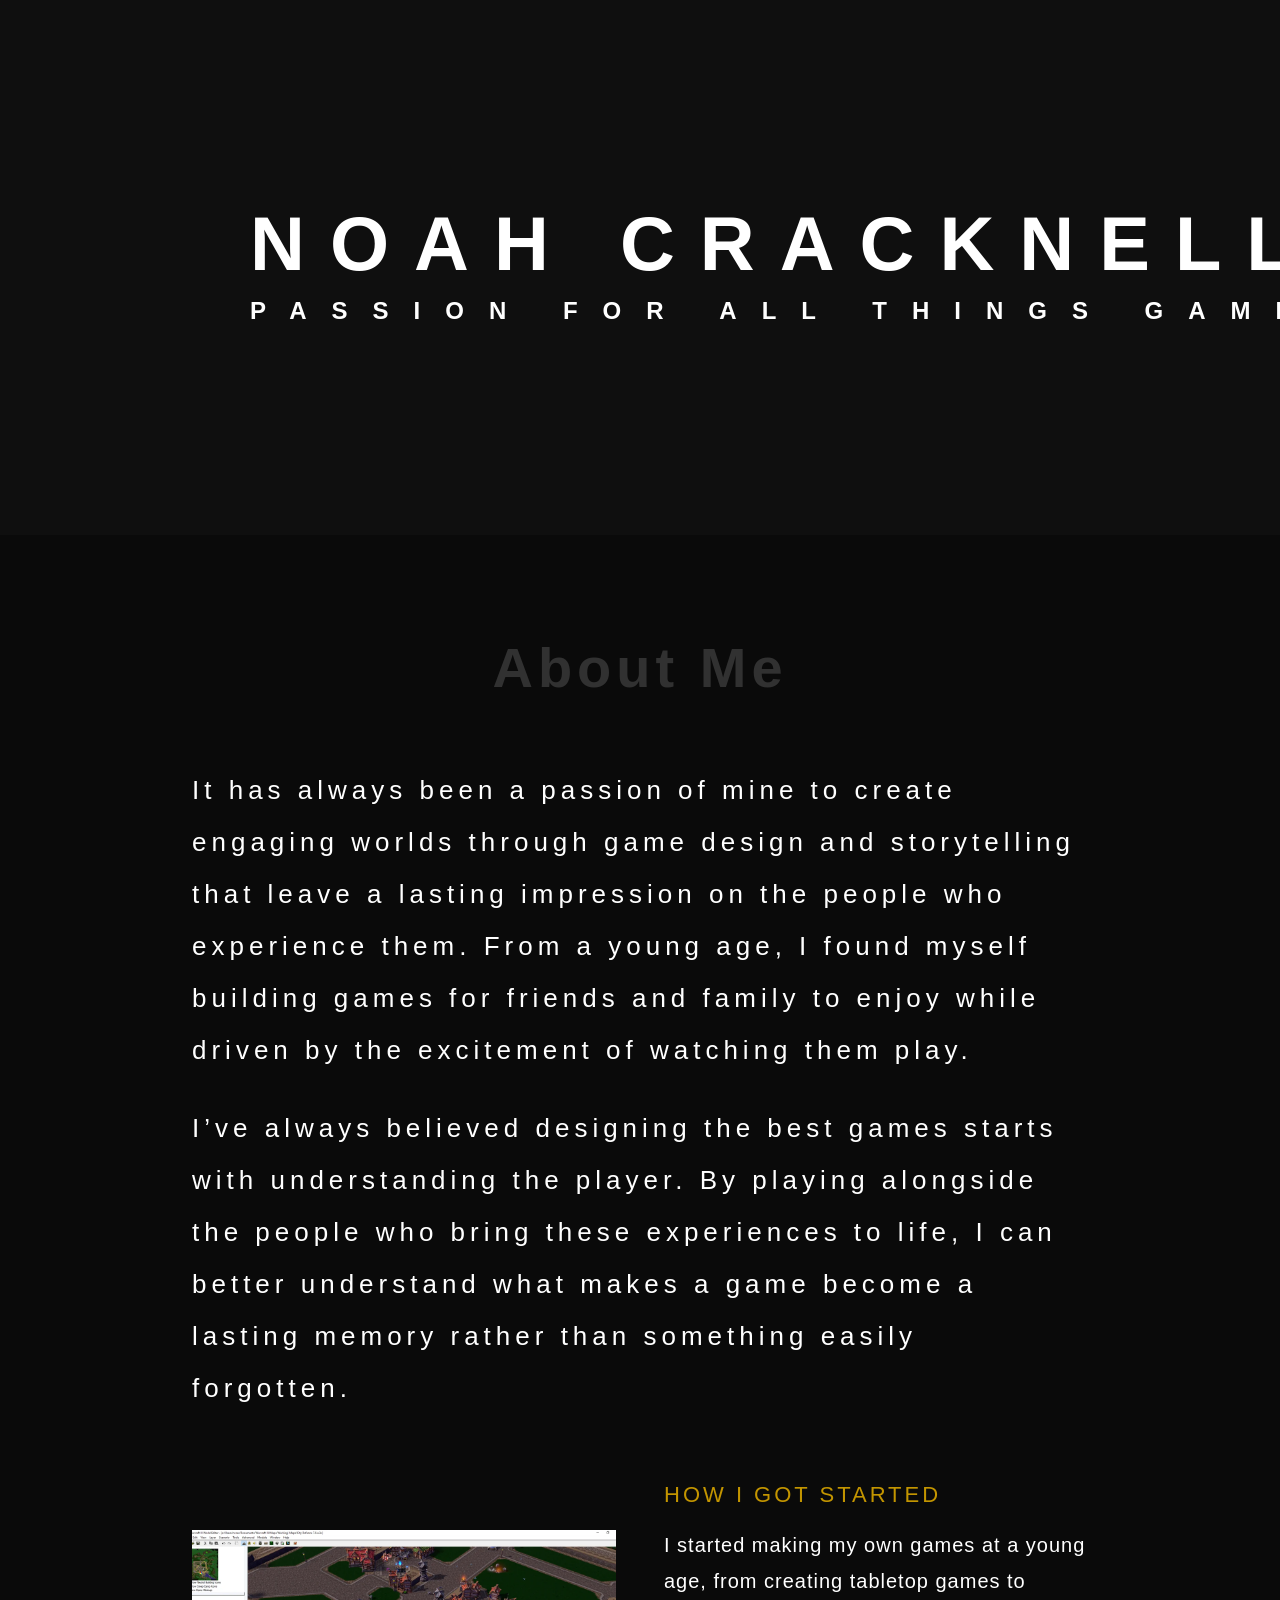
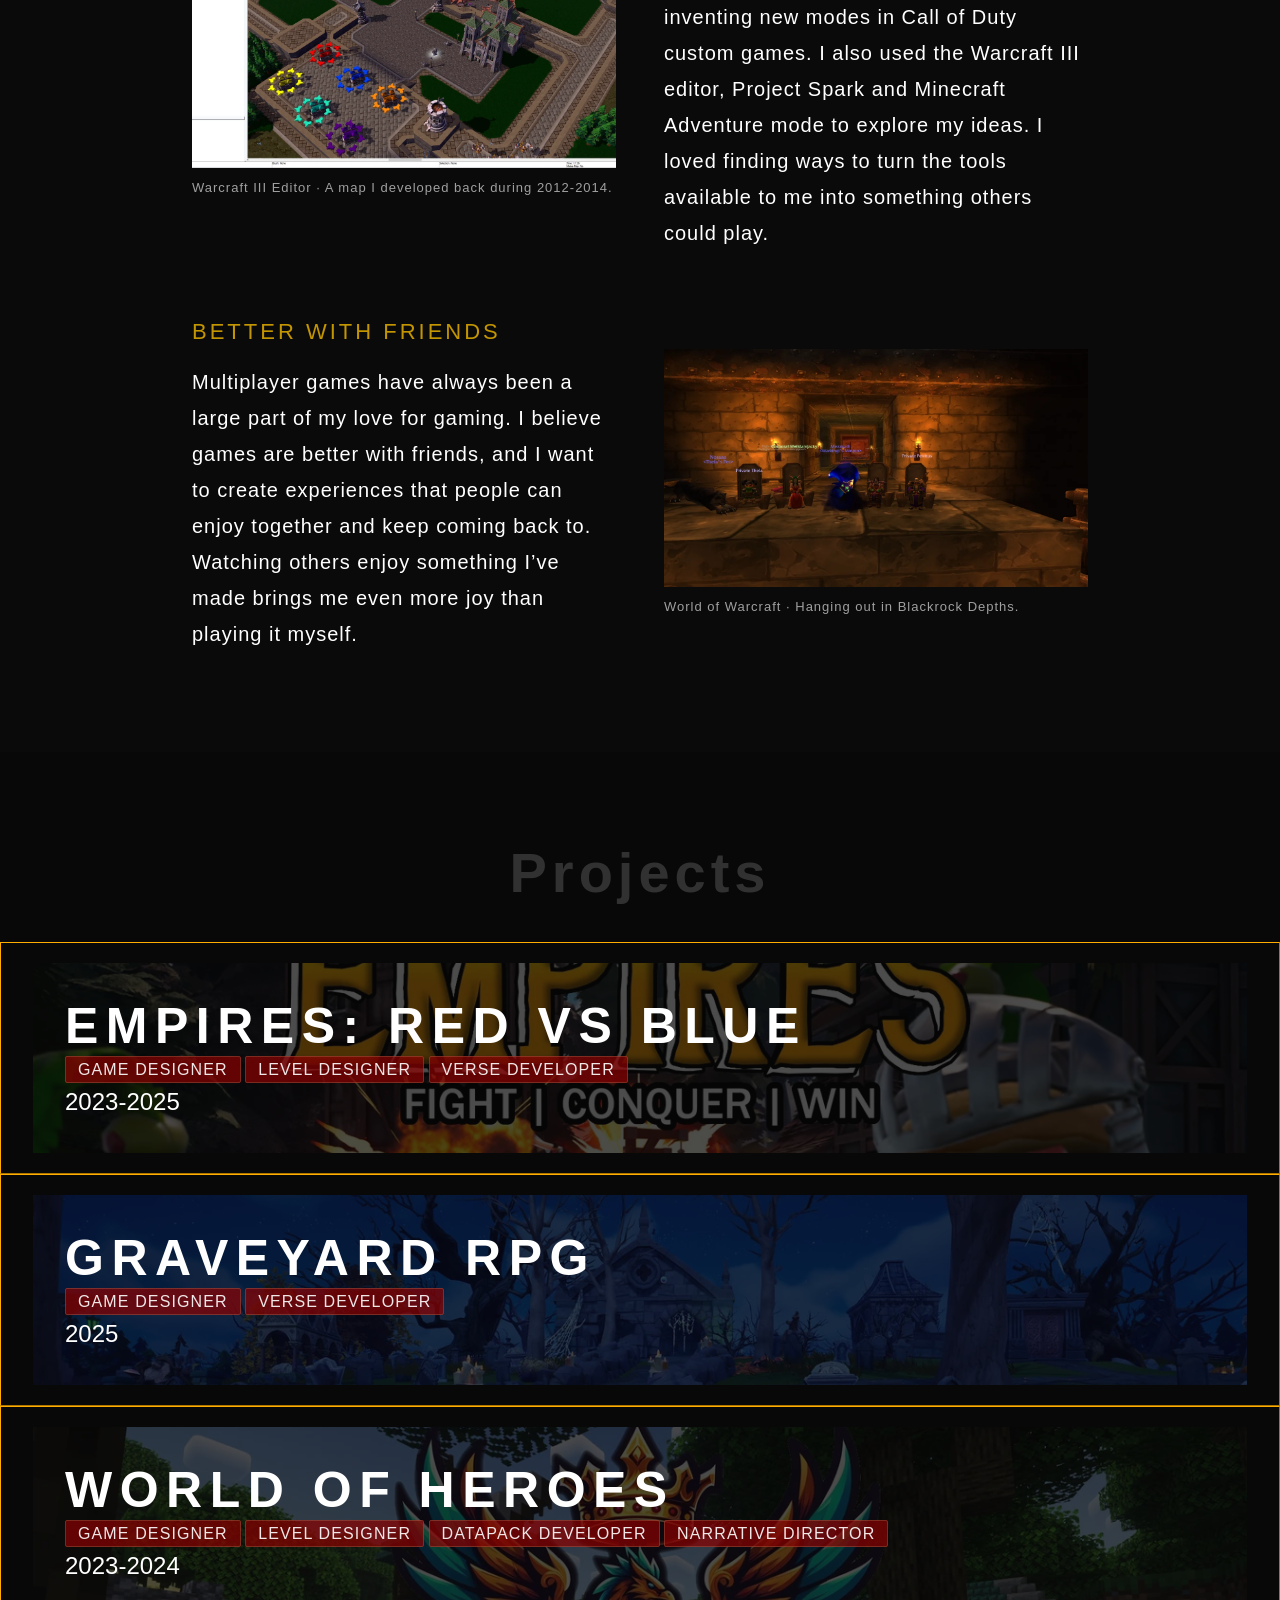
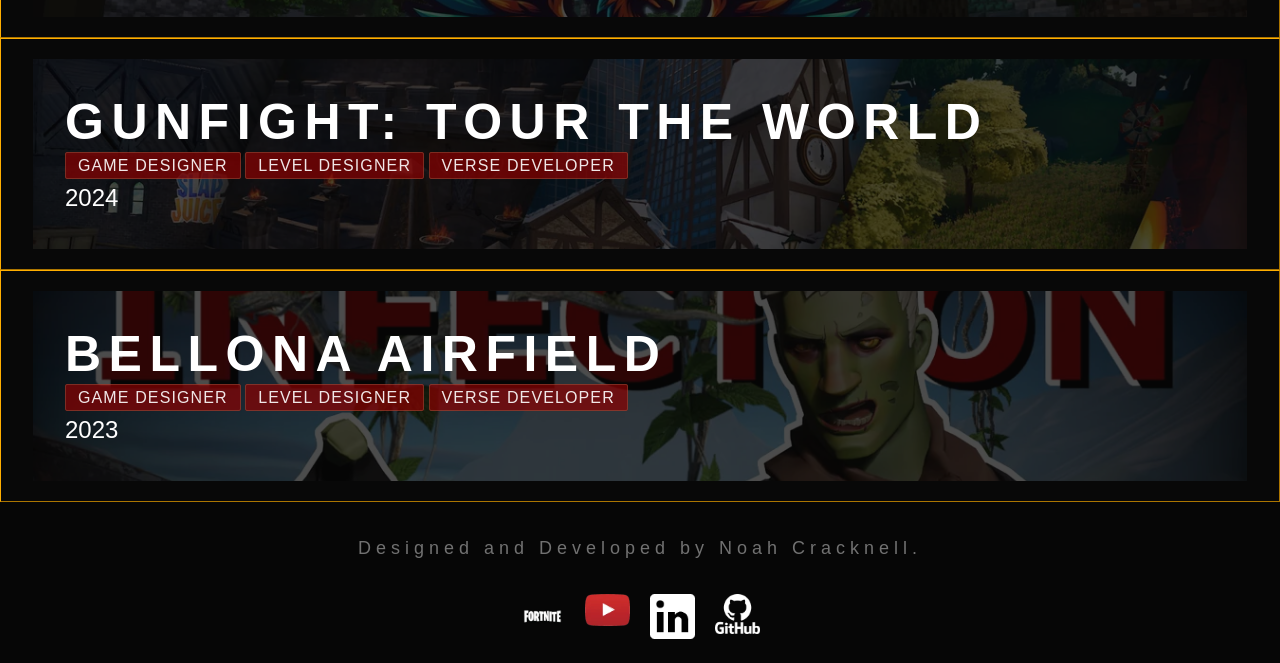
==== commit 2eda7af5: "Update to website about me sections. Performance updates. Overal improvements." ====
--- a/index.html
+++ b/index.html
@@ -11,11 +11,9 @@
 </head>
 
 <body>
-    <!-- External API -->
-    <script src="https://www.youtube.com/iframe_api" defer></script>
-
     <!-- Custom Scripts -->
     <script src="JavaScript/projectDropdown.js"></script>
+    <script src="JavaScript/aboutReveal.js" defer></script>
     
 
     <div class="background">
@@ -45,33 +43,70 @@
                 <h1 id="title">Noah Cracknell</h1>
                 <h1 id="subtitle">Passion for all things Gaming</h1>
             </div>
-            <video autoplay muted loop id="introVideo">
+            <video autoplay muted loop playsinline id="introVideo"
+                   disablepictureinpicture disableremoteplayback
+                   controlslist="nodownload nofullscreen noremoteplayback noplaybackrate"
+                   tabindex="-1" aria-hidden="true">
                 <source src="Media/Videos/Wark Sizzle Compressed.mp4" type="video/mp4">
             </video>
             <!-- <img src="Media/Images/portrait.png" id="portrait"> -->
         </div>
-        <div class="biographyContent">
-            <h1 class="sectionTitle">About Me</h1>
+        <section class="biographyContent" id="about" aria-labelledby="about-title">
+            <h2 class="sectionTitle" id="about-title">About Me</h2>
             <div id="content-wrapper">
-                <p>
-                    It has always been a passion of mine to create engaging worlds through game design
-                    and storytelling that leave a lasting impression on the people who experience them. 
-                    From a young age, I found myself building games for friends and family to enjoy while 
-                    driven by the excitement of watching them play.
-                </p>
-                <p>
-                    I’ve always believed designing the best games starts with understanding the player.
-                    By playing alongside the people who bring these experiences to life,
-                    I can better understand what makes a game become a lasting memory rather than something easily forgotten. 
-                </p>
+                <div class="aboutIntroduction">
+                    <p>
+                        It has always been a passion of mine to create engaging worlds through game design
+                        and storytelling that leave a lasting impression on the people who experience them.
+                        From a young age, I found myself building games for friends and family to enjoy while
+                        driven by the excitement of watching them play.
+                    </p>
+                    <p>
+                        I’ve always believed designing the best games starts with understanding the player.
+                        By playing alongside the people who bring these experiences to life,
+                        I can better understand what makes a game become a lasting memory rather than something easily forgotten.
+                    </p>
+                </div>
+                <div class="aboutStories">
+                    <div class="aboutRow">
+                        <figure class="aboutImage">
+                            <img src="Media/Images/Warcraft3Editor.webp" alt="A custom city map open in the Warcraft III World Editor" width="1280" height="693" loading="lazy" decoding="async">
+                            <figcaption>Warcraft III Editor · A map I developed back during 2012-2014.</figcaption>
+                        </figure>
+                        <div class="aboutText">
+                            <h3>How I got started</h3>
+                            <p>
+                                I started making my own games at a young age, from creating tabletop games
+                                to inventing new modes in Call of Duty custom games. I also used the Warcraft III
+                                editor, Project Spark and Minecraft Adventure mode to explore my ideas.
+                                I loved finding ways to turn the tools available to me into something others could play.
+                            </p>
+                        </div>
+                    </div>
+                    <div class="aboutRow">
+                        <figure class="aboutImage">
+                            <img src="Media/Images/WoWBlackrockTogether.webp" alt="A group of World of Warcraft characters sitting together in Blackrock Depths" width="1280" height="720" loading="lazy" decoding="async">
+                            <figcaption>World of Warcraft · Hanging out in Blackrock Depths.</figcaption>
+                        </figure>
+                        <div class="aboutText">
+                            <h3>Better with friends</h3>
+                            <p>
+                                Multiplayer games have always been a large part of my love for gaming. I believe
+                                games are better with friends, and I want to create experiences that people can
+                                enjoy together and keep coming back to. Watching others enjoy something I’ve made
+                                brings me even more joy than playing it myself.
+                            </p>
+                        </div>
+                    </div>
+                </div>
             </div>
-        </div>
+        </section>
         <div class="projectsContent">
             <h1 class="sectionTitle">Projects</h1>
             <!-- ══════════════ EMPIRES RED VS BLUE ══════════════ -->
             <article class="projectEntry" aria-expanded="false">
                 <div class="projectEntryHeader">
-                    <img class="projectEntryHeaderImage" src="Media/Images/Empires/EmpiresBackground.png", loading="eager">
+                    <img class="projectEntryHeaderImage" src="Media/Images/Empires/EmpiresBackground.webp" width="1280" height="720" loading="lazy" decoding="async">
                     <div class="projectTitleDiv">
                         <h2 class="projectTitle">Empires: Red vs Blue</h2>
                         <div>
@@ -118,16 +153,16 @@
                                         </ul>
                                     </div>
                                 </div>
-                                <iframe width="560" height="315" src="https://www.youtube.com/embed/C8EANWtNiQw?enablejsapi=1" title="YouTube video player" frameborder="0" allow="accelerometer; autoplay; clipboard-write; encrypted-media; gyroscope; picture-in-picture; web-share" referrerpolicy="strict-origin-when-cross-origin" allowfullscreen></iframe>
+                                <iframe width="560" height="315" data-src="https://www.youtube.com/embed/C8EANWtNiQw?enablejsapi=1" title="YouTube video player" frameborder="0" allow="accelerometer; autoplay; clipboard-write; encrypted-media; gyroscope; picture-in-picture; web-share" referrerpolicy="strict-origin-when-cross-origin" allowfullscreen></iframe>
                             </div>
                             <div>
-                                <img src="Media/Images/Empires/Empires01.png" class="projectContentImage"/>
-                                <img src="Media/Images/Empires/Empires02.png" class="projectContentImage"/>
-                                <img src="Media/Images/Empires/Empires03.png" class="projectContentImage"/>
-                                <img src="Media/Images/Empires/Empires04.png" class="projectContentImage"/>
-                                <img src="Media/Images/Empires/Empires05.png" class="projectContentImage"/>
-                                <img src="Media/Images/Empires/Empires06.png" class="projectContentImage"/>
-                                <img src="Media/Images/Empires/Empires07.png" class="projectContentImage"/>
+                                <img data-src="Media/Images/Empires/Empires01.webp" class="projectContentImage" width="1280" height="720" loading="lazy" decoding="async">
+                                <img data-src="Media/Images/Empires/Empires02.webp" class="projectContentImage" width="1280" height="720" loading="lazy" decoding="async">
+                                <img data-src="Media/Images/Empires/Empires03.webp" class="projectContentImage" width="1280" height="720" loading="lazy" decoding="async">
+                                <img data-src="Media/Images/Empires/Empires04.webp" class="projectContentImage" width="1280" height="720" loading="lazy" decoding="async">
+                                <img data-src="Media/Images/Empires/Empires05.webp" class="projectContentImage" width="1280" height="720" loading="lazy" decoding="async">
+                                <img data-src="Media/Images/Empires/Empires06.webp" class="projectContentImage" width="1280" height="720" loading="lazy" decoding="async">
+                                <img data-src="Media/Images/Empires/Empires07.webp" class="projectContentImage" width="1280" height="720" loading="lazy" decoding="async">
                             </div>
                         </div>
                     </div>
@@ -136,7 +171,7 @@
             <!-- ══════════════ GRAVEYARD RPG ══════════════ -->
             <article class="projectEntry" aria-expanded="false">
                 <div class="projectEntryHeader">
-                    <img class="projectEntryHeaderImage" src="Media/Images/Graveyard/GraveyardBackground.png", loading="eager">
+                    <img class="projectEntryHeaderImage" src="Media/Images/Graveyard/GraveyardBackground.webp" width="1280" height="720" loading="lazy" decoding="async">
                     <div class="projectTitleDiv">
                         <h2 class="projectTitle">Graveyard RPG</h2>
                         <div>
@@ -183,15 +218,15 @@
                                         </ul>
                                     </div>
                                 </div>
-                                <iframe width="560" height="315" src="https://www.youtube.com/embed/sD-JPJCDEOY?si=j2TgBAJeL-1TV2SC&enablejsapi=1" title="YouTube video player" frameborder="0" allow="accelerometer; autoplay; clipboard-write; encrypted-media; gyroscope; picture-in-picture; web-share" referrerpolicy="strict-origin-when-cross-origin" allowfullscreen></iframe>
+                                <iframe width="560" height="315" data-src="https://www.youtube.com/embed/sD-JPJCDEOY?si=j2TgBAJeL-1TV2SC&enablejsapi=1" title="YouTube video player" frameborder="0" allow="accelerometer; autoplay; clipboard-write; encrypted-media; gyroscope; picture-in-picture; web-share" referrerpolicy="strict-origin-when-cross-origin" allowfullscreen></iframe>
                             </div>
                             <div>
-                                <img src="Media/Images/Graveyard/Graveyard01.png" class="projectContentImage"/>
-                                <img src="Media/Images/Graveyard/Graveyard02.png" class="projectContentImage"/>
-                                <img src="Media/Images/Graveyard/Graveyard03.png" class="projectContentImage"/>
-                                <img src="Media/Images/Graveyard/Graveyard04.png" class="projectContentImage"/>
-                                <img src="Media/Images/Graveyard/Graveyard05.png" class="projectContentImage"/>
-                                <img src="Media/Images/Graveyard/Graveyard06.png" class="projectContentImage"/>
+                                <img data-src="Media/Images/Graveyard/Graveyard01.webp" class="projectContentImage" width="1280" height="720" loading="lazy" decoding="async">
+                                <img data-src="Media/Images/Graveyard/Graveyard02.webp" class="projectContentImage" width="1280" height="720" loading="lazy" decoding="async">
+                                <img data-src="Media/Images/Graveyard/Graveyard03.webp" class="projectContentImage" width="1280" height="720" loading="lazy" decoding="async">
+                                <img data-src="Media/Images/Graveyard/Graveyard04.webp" class="projectContentImage" width="1280" height="720" loading="lazy" decoding="async">
+                                <img data-src="Media/Images/Graveyard/Graveyard05.webp" class="projectContentImage" width="1280" height="720" loading="lazy" decoding="async">
+                                <img data-src="Media/Images/Graveyard/Graveyard06.webp" class="projectContentImage" width="1280" height="720" loading="lazy" decoding="async">
                             </div>
                         </div>
                     </div>
@@ -200,7 +235,7 @@
             <!-- ══════════════ WORLD OF HEROES ══════════════ -->
             <article class="projectEntry" aria-expanded="false">
                 <div class="projectEntryHeader">
-                    <img class="projectEntryHeaderImage" src="Media/Images/WorldOfHeroes/WorldOfHeroesDiscord.png", loading="eager">
+                    <img class="projectEntryHeaderImage" src="Media/Images/WorldOfHeroes/WorldOfHeroesDiscord.webp" width="1280" height="678" loading="lazy" decoding="async">
                     <div class="projectTitleDiv">
                         <h2 class="projectTitle">World of Heroes</h2>
                         <div>
@@ -245,13 +280,13 @@
                                 <!-- <iframe width="560" height="315" src="https://www.youtube.com/embed/C8EANWtNiQw" title="YouTube video player" frameborder="0" allow="accelerometer; autoplay; clipboard-write; encrypted-media; gyroscope; picture-in-picture; web-share" referrerpolicy="strict-origin-when-cross-origin" allowfullscreen></iframe> -->
                             </div>
                             <div>
-                                <img src="Media/Images/WorldOfHeroes/WoH01.png" class="projectContentImage"/>
-                                <img src="Media/Images/WorldOfHeroes/WoH02.png" class="projectContentImage"/>
-                                <img src="Media/Images/WorldOfHeroes/WoH03.png" class="projectContentImage"/>
-                                <img src="Media/Images/WorldOfHeroes/WoH04.png" class="projectContentImage"/>
-                                <img src="Media/Images/WorldOfHeroes/WoH05.png" class="projectContentImage"/>
-                                <img src="Media/Images/WorldOfHeroes/WoH06.png" class="projectContentImage"/>
-                                <img src="Media/Images/WorldOfHeroes/WoH07.png" class="projectContentImage"/>
+                                <img data-src="Media/Images/WorldOfHeroes/WoH01.webp" class="projectContentImage" width="1280" height="720" loading="lazy" decoding="async">
+                                <img data-src="Media/Images/WorldOfHeroes/WoH02.webp" class="projectContentImage" width="1280" height="720" loading="lazy" decoding="async">
+                                <img data-src="Media/Images/WorldOfHeroes/WoH03.webp" class="projectContentImage" width="1280" height="720" loading="lazy" decoding="async">
+                                <img data-src="Media/Images/WorldOfHeroes/WoH04.webp" class="projectContentImage" width="1280" height="720" loading="lazy" decoding="async">
+                                <img data-src="Media/Images/WorldOfHeroes/WoH05.webp" class="projectContentImage" width="1280" height="720" loading="lazy" decoding="async">
+                                <img data-src="Media/Images/WorldOfHeroes/WoH06.webp" class="projectContentImage" width="1280" height="720" loading="lazy" decoding="async">
+                                <img data-src="Media/Images/WorldOfHeroes/WoH07.webp" class="projectContentImage" width="1280" height="720" loading="lazy" decoding="async">
                             </div>
                         </div>
                     </div>
@@ -260,7 +295,7 @@
             <!-- ══════════════ GUNFIGHT TOUR THE WORLD ══════════════ -->
             <article class="projectEntry" aria-expanded="false">
                 <div class="projectEntryHeader">
-                    <img class="projectEntryHeaderImage" src="Media/Images/TourTheWorld/Gunfight_BG.png", loading="eager">
+                    <img class="projectEntryHeaderImage" src="Media/Images/TourTheWorld/Gunfight_BG.webp" width="1280" height="720" loading="lazy" decoding="async">
                     <div class="projectTitleDiv">
                         <h2 class="projectTitle">Gunfight: Tour the World</h2>
                         <div>
@@ -291,15 +326,15 @@
                                         </ul>
                                     </div>
                                 </div>
-                                <iframe width="560" height="315" src="https://www.youtube.com/embed/rCWmBeYIacg?si=Iufvy8XjFGfD93y-&enablejsapi=1" title="YouTube video player" frameborder="0" allow="accelerometer; autoplay; clipboard-write; encrypted-media; gyroscope; picture-in-picture; web-share" referrerpolicy="strict-origin-when-cross-origin" allowfullscreen></iframe>
+                                <iframe width="560" height="315" data-src="https://www.youtube.com/embed/rCWmBeYIacg?si=Iufvy8XjFGfD93y-&enablejsapi=1" title="YouTube video player" frameborder="0" allow="accelerometer; autoplay; clipboard-write; encrypted-media; gyroscope; picture-in-picture; web-share" referrerpolicy="strict-origin-when-cross-origin" allowfullscreen></iframe>
                             </div>
                             <div>
-                                <img src="Media/Images/TourTheWorld/TTW01.png" class="projectContentImage"/>
-                                <img src="Media/Images/TourTheWorld/TTW02.png" class="projectContentImage"/>
-                                <img src="Media/Images/TourTheWorld/TTW03.png" class="projectContentImage"/>
-                                <img src="Media/Images/TourTheWorld/TTW04.png" class="projectContentImage"/>
-                                <img src="Media/Images/TourTheWorld/TTW05.png" class="projectContentImage"/>
-                                <img src="Media/Images/TourTheWorld/TTW06.png" class="projectContentImage"/>
+                                <img data-src="Media/Images/TourTheWorld/TTW01.webp" class="projectContentImage" width="1280" height="720" loading="lazy" decoding="async">
+                                <img data-src="Media/Images/TourTheWorld/TTW02.webp" class="projectContentImage" width="1280" height="720" loading="lazy" decoding="async">
+                                <img data-src="Media/Images/TourTheWorld/TTW03.webp" class="projectContentImage" width="1280" height="720" loading="lazy" decoding="async">
+                                <img data-src="Media/Images/TourTheWorld/TTW04.webp" class="projectContentImage" width="1280" height="720" loading="lazy" decoding="async">
+                                <img data-src="Media/Images/TourTheWorld/TTW05.webp" class="projectContentImage" width="1280" height="720" loading="lazy" decoding="async">
+                                <img data-src="Media/Images/TourTheWorld/TTW06.webp" class="projectContentImage" width="1280" height="720" loading="lazy" decoding="async">
                                 <!-- <img src="Media/Images/Bellona Airfield/BellonaDev01.png" class="projectContentImage"/>
                                 <img src="Media/Images/Bellona Airfield/BellonaDev02.png" class="projectContentImage"/> -->
                             </div>
@@ -310,7 +345,7 @@
             <!-- ══════════════ BELLONA AIRFIELD ══════════════ -->
             <article class="projectEntry" aria-expanded="false">
                 <div class="projectEntryHeader">
-                    <img class="projectEntryHeaderImage" src="Media/Images/Bellona Airfield/InfectionThumbNoTEXT.png", loading="eager">
+                    <img class="projectEntryHeaderImage" src="Media/Images/Bellona Airfield/InfectionThumbNoTEXT.webp" width="1280" height="720" loading="lazy" decoding="async">
                     <div class="projectTitleDiv">
                         <h2 class="projectTitle">Bellona Airfield</h2>
                         <div>
@@ -341,14 +376,14 @@
                                         </ul>
                                     </div>
                                 </div>
-                                <iframe width="560" height="315" src="https://www.youtube.com/embed/SSIrmTczRqo?si=dj89543HmByA7WuM&enablejsapi=1" title="YouTube video player" frameborder="0" allow="accelerometer; autoplay; clipboard-write; encrypted-media; gyroscope; picture-in-picture; web-share" referrerpolicy="strict-origin-when-cross-origin" allowfullscreen></iframe>
+                                <iframe width="560" height="315" data-src="https://www.youtube.com/embed/SSIrmTczRqo?si=dj89543HmByA7WuM&enablejsapi=1" title="YouTube video player" frameborder="0" allow="accelerometer; autoplay; clipboard-write; encrypted-media; gyroscope; picture-in-picture; web-share" referrerpolicy="strict-origin-when-cross-origin" allowfullscreen></iframe>
                             </div>
                             <div>
-                                <img src="Media/Images/Bellona Airfield/Bellona01.png" class="projectContentImage"/>
-                                <img src="Media/Images/Bellona Airfield/Bellona02.png" class="projectContentImage"/>
-                                <img src="Media/Images/Bellona Airfield/Bellona03.png" class="projectContentImage"/>
-                                <img src="Media/Images/Bellona Airfield/Bellona04.png" class="projectContentImage"/>
-                                <img src="Media/Images/Bellona Airfield/Bellona05.png" class="projectContentImage"/>
+                                <img data-src="Media/Images/Bellona Airfield/Bellona01.webp" class="projectContentImage" width="1280" height="720" loading="lazy" decoding="async">
+                                <img data-src="Media/Images/Bellona Airfield/Bellona02.webp" class="projectContentImage" width="1280" height="720" loading="lazy" decoding="async">
+                                <img data-src="Media/Images/Bellona Airfield/Bellona03.webp" class="projectContentImage" width="1280" height="720" loading="lazy" decoding="async">
+                                <img data-src="Media/Images/Bellona Airfield/Bellona04.webp" class="projectContentImage" width="1280" height="720" loading="lazy" decoding="async">
+                                <img data-src="Media/Images/Bellona Airfield/Bellona05.webp" class="projectContentImage" width="1280" height="720" loading="lazy" decoding="async">
                                 <!-- <img src="Media/Images/Bellona Airfield/BellonaDev01.png" class="projectContentImage"/>
                                 <img src="Media/Images/Bellona Airfield/BellonaDev02.png" class="projectContentImage"/> -->
                             </div>
@@ -361,10 +396,10 @@
             <!-- <h1 class="sectionTitle">Contact Information</h1> -->
             <p class="signatureFooter">Designed and Developed by Noah Cracknell.</p>
             <div class="contactFooter">
-                <a href="https://www.fortnite.com/@warkcreative"><img src="Media/Images/fortnite_logo.png"></a>
-                <a href="https://www.youtube.com/@wark5133"><img src="Media/Images/youtube_logo.png"></a>
-                <a href="https://www.linkedin.com/in/noah-cracknell-0220b914a"><img src="Media/Images/linkedin_logo.png"></a>
-                <a href="https://github.com/Warkingi"><img src="Media/Images/github_logo.png"></a>
+                <a href="https://www.fortnite.com/@warkcreative"><img src="Media/Images/fortnite_logo.webp" width="120" height="120" loading="lazy" decoding="async"></a>
+                <a href="https://www.youtube.com/@wark5133"><img src="Media/Images/youtube_logo.webp" width="120" height="85" loading="lazy" decoding="async"></a>
+                <a href="https://www.linkedin.com/in/noah-cracknell-0220b914a"><img src="Media/Images/linkedin_logo.webp" width="120" height="120" loading="lazy" decoding="async"></a>
+                <a href="https://github.com/Warkingi"><img src="Media/Images/github_logo.webp" width="120" height="107" loading="lazy" decoding="async"></a>
             </div>
         </div>
     </div>
@@ -398,4 +433,4 @@
     </script>
 
 </body>
-</html>+</html>
--- a/CSS/portfoliostyle.css
+++ b/CSS/portfoliostyle.css
@@ -298,6 +298,8 @@
 .introContent #introVideo {
 
     position: fixed;
+    pointer-events: none;
+    user-select: none;
 
     filter: blur(5px) brightness(0.5);
     
@@ -348,34 +350,153 @@
 
 .biographyContent #content-wrapper {
 
-    position: relative;
-
     width: 70%;
-
-    min-height: 100%;
-
-    padding-top: 0px;
-    padding-bottom: 0px;
-
-    display: block;
-
+    max-width: 1400px;
     margin: auto;
-
+    display: grid;
+    gap: 64px;
+
+}
+
+.biographyContent .sectionTitle {
+    margin: 0 0 64px;
+}
+
+.biographyContent .aboutStories {
+    display: grid;
+    gap: 64px;
+}
+
+.biographyContent .aboutRow {
+    display: grid;
+    grid-template-columns: minmax(0, 1fr) minmax(0, 1fr);
+    grid-template-areas: "image text";
+    gap: 48px;
+    align-items: center;
+}
+
+.biographyContent .aboutRow:nth-child(even) {
+    grid-template-areas: "text image";
+}
+
+@media screen and (prefers-reduced-motion: no-preference) {
+    .biographyContent .aboutRow[data-reveal] {
+        transition: opacity 1200ms ease-in-out,
+                    transform 1200ms cubic-bezier(0.22, 1, 0.36, 1);
+    }
+
+    .biographyContent .aboutRow[data-reveal="pending"] {
+        opacity: 0;
+        transform: translateY(12px);
+    }
+}
+
+.biographyContent .aboutImage {
+    grid-area: image;
+    min-width: 0;
+    margin: 0;
+}
+
+.biographyContent .aboutImage img {
+    display: block;
+    width: 100%;
+    height: auto;
+    aspect-ratio: 16 / 9;
+    object-fit: cover;
+}
+
+.biographyContent figcaption {
+    margin-top: 10px;
+    color: rgb(160, 160, 160);
+    font-size: 13px;
+    line-height: 1.6;
+    letter-spacing: 1px;
+}
+
+.biographyContent .aboutText {
+    grid-area: text;
+    min-width: 0;
+}
+
+.biographyContent h3 {
+    margin: 0 0 16px;
+    color: rgb(195, 149, 0);
+    font-size: 22px;
+    font-weight: 400;
+    line-height: 1.5;
+    letter-spacing: 3px;
+    text-transform: uppercase;
 }
 
 .biographyContent p {
-
-    position: relative;
-
+    margin: 0;
     font-family: 'Segoe UI', Tahoma, Geneva, Verdana, sans-serif;
+    font-size: 20px;
+    line-height: 1.8;
+    letter-spacing: 1px;
+}
+
+.biographyContent .aboutIntroduction p {
     font-size: 26px;
-
-    left: 0px;
-
-    line-height: 200%;
-
+    line-height: 2;
     letter-spacing: 5px;
-
+}
+
+.biographyContent .aboutIntroduction p + p {
+    margin-top: 26px;
+}
+
+@media (max-width: 1100px) {
+    .biographyContent #content-wrapper {
+        width: calc(100% - 64px);
+    }
+
+    .biographyContent .aboutRow {
+        gap: 32px;
+    }
+}
+
+@media (max-width: 800px) {
+    .biographyContent {
+        padding: 64px 0;
+    }
+
+    .biographyContent .sectionTitle {
+        margin-bottom: 40px;
+        font-size: 40px;
+        letter-spacing: 3px;
+    }
+
+    .biographyContent #content-wrapper {
+        width: calc(100% - 40px);
+        gap: 48px;
+    }
+
+    .biographyContent .aboutRow,
+    .biographyContent .aboutRow:nth-child(even) {
+        grid-template-columns: minmax(0, 1fr);
+        grid-template-areas: "image" "text";
+        gap: 20px;
+    }
+
+    .biographyContent h3 {
+        font-size: 20px;
+        letter-spacing: 2px;
+    }
+
+    .biographyContent p {
+        font-size: 18px;
+    }
+
+    .biographyContent .aboutIntroduction p {
+        font-size: 18px;
+        line-height: 1.8;
+        letter-spacing: 1px;
+    }
+
+    .biographyContent .aboutStories {
+        gap: 48px;
+    }
 }
 
 .projectsContent {
@@ -654,4 +775,4 @@
     line-height: 200%;
 
     letter-spacing: 5px;
-}+}
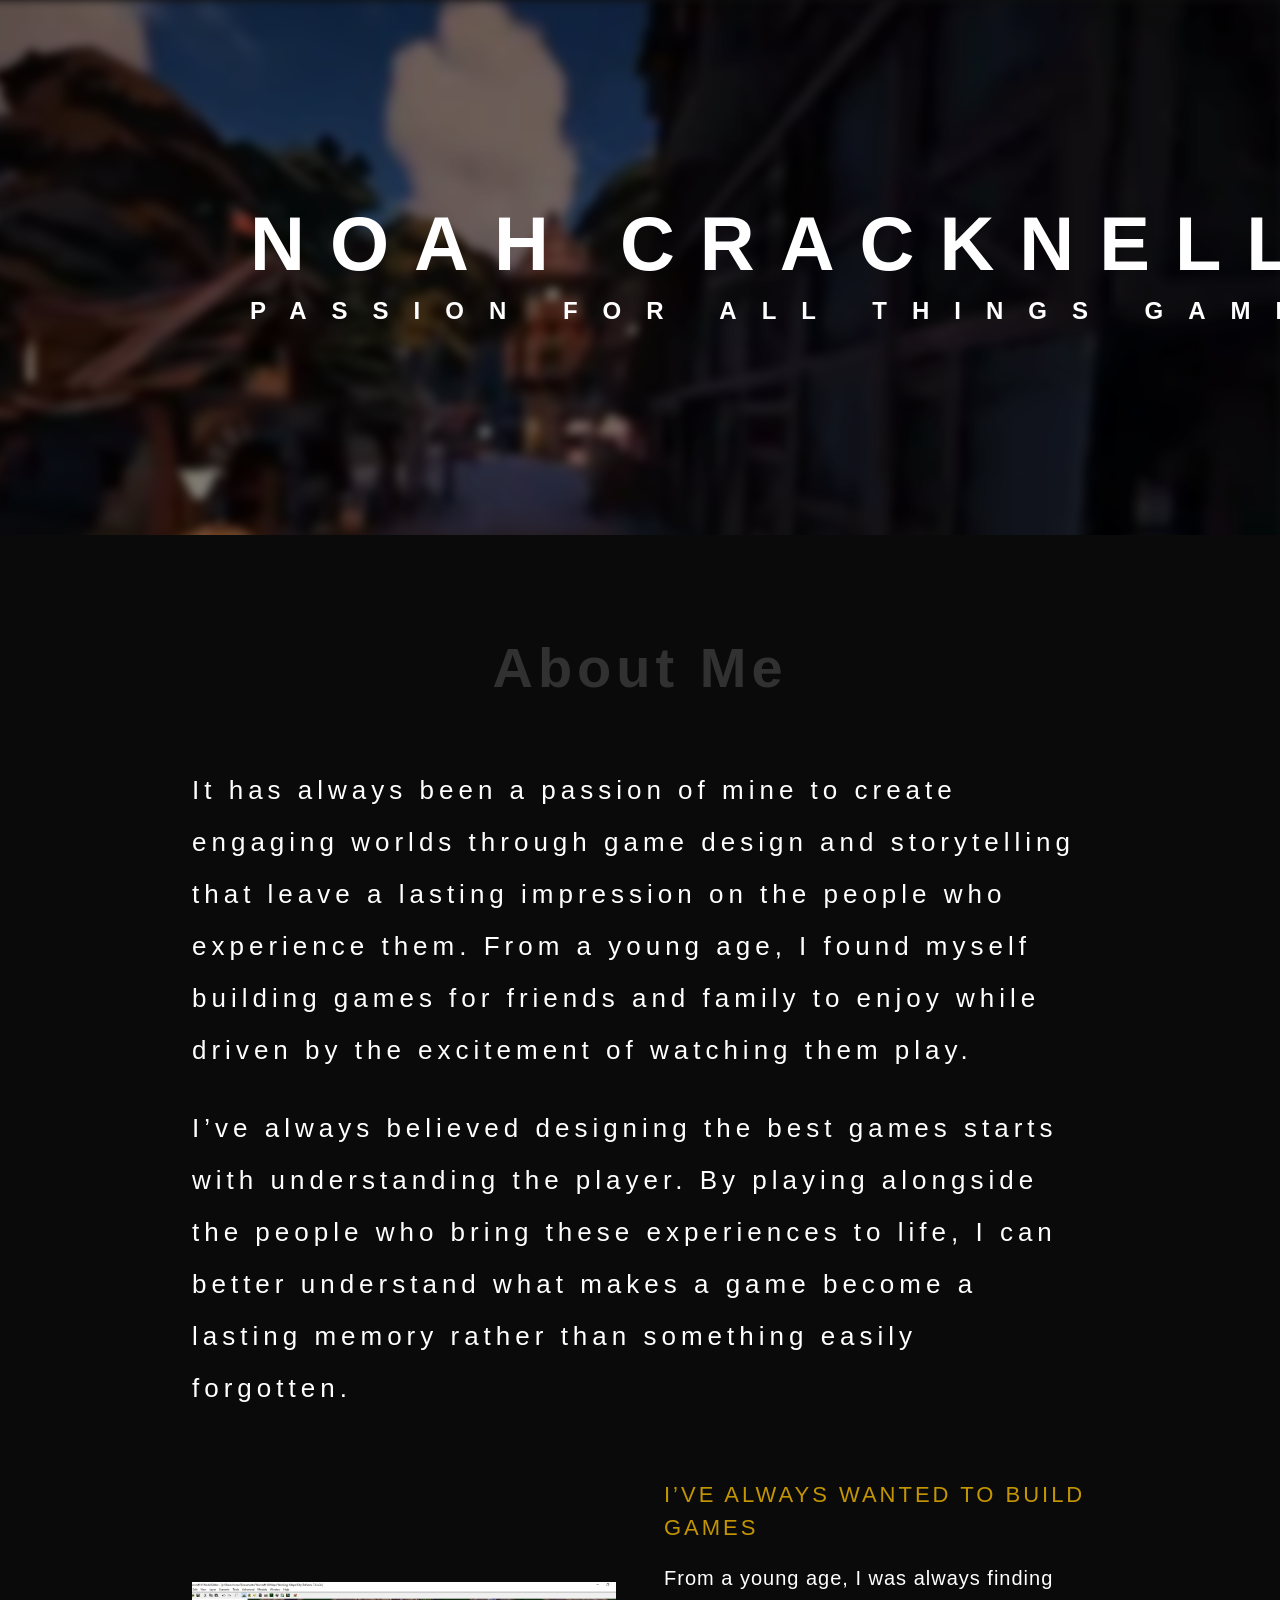
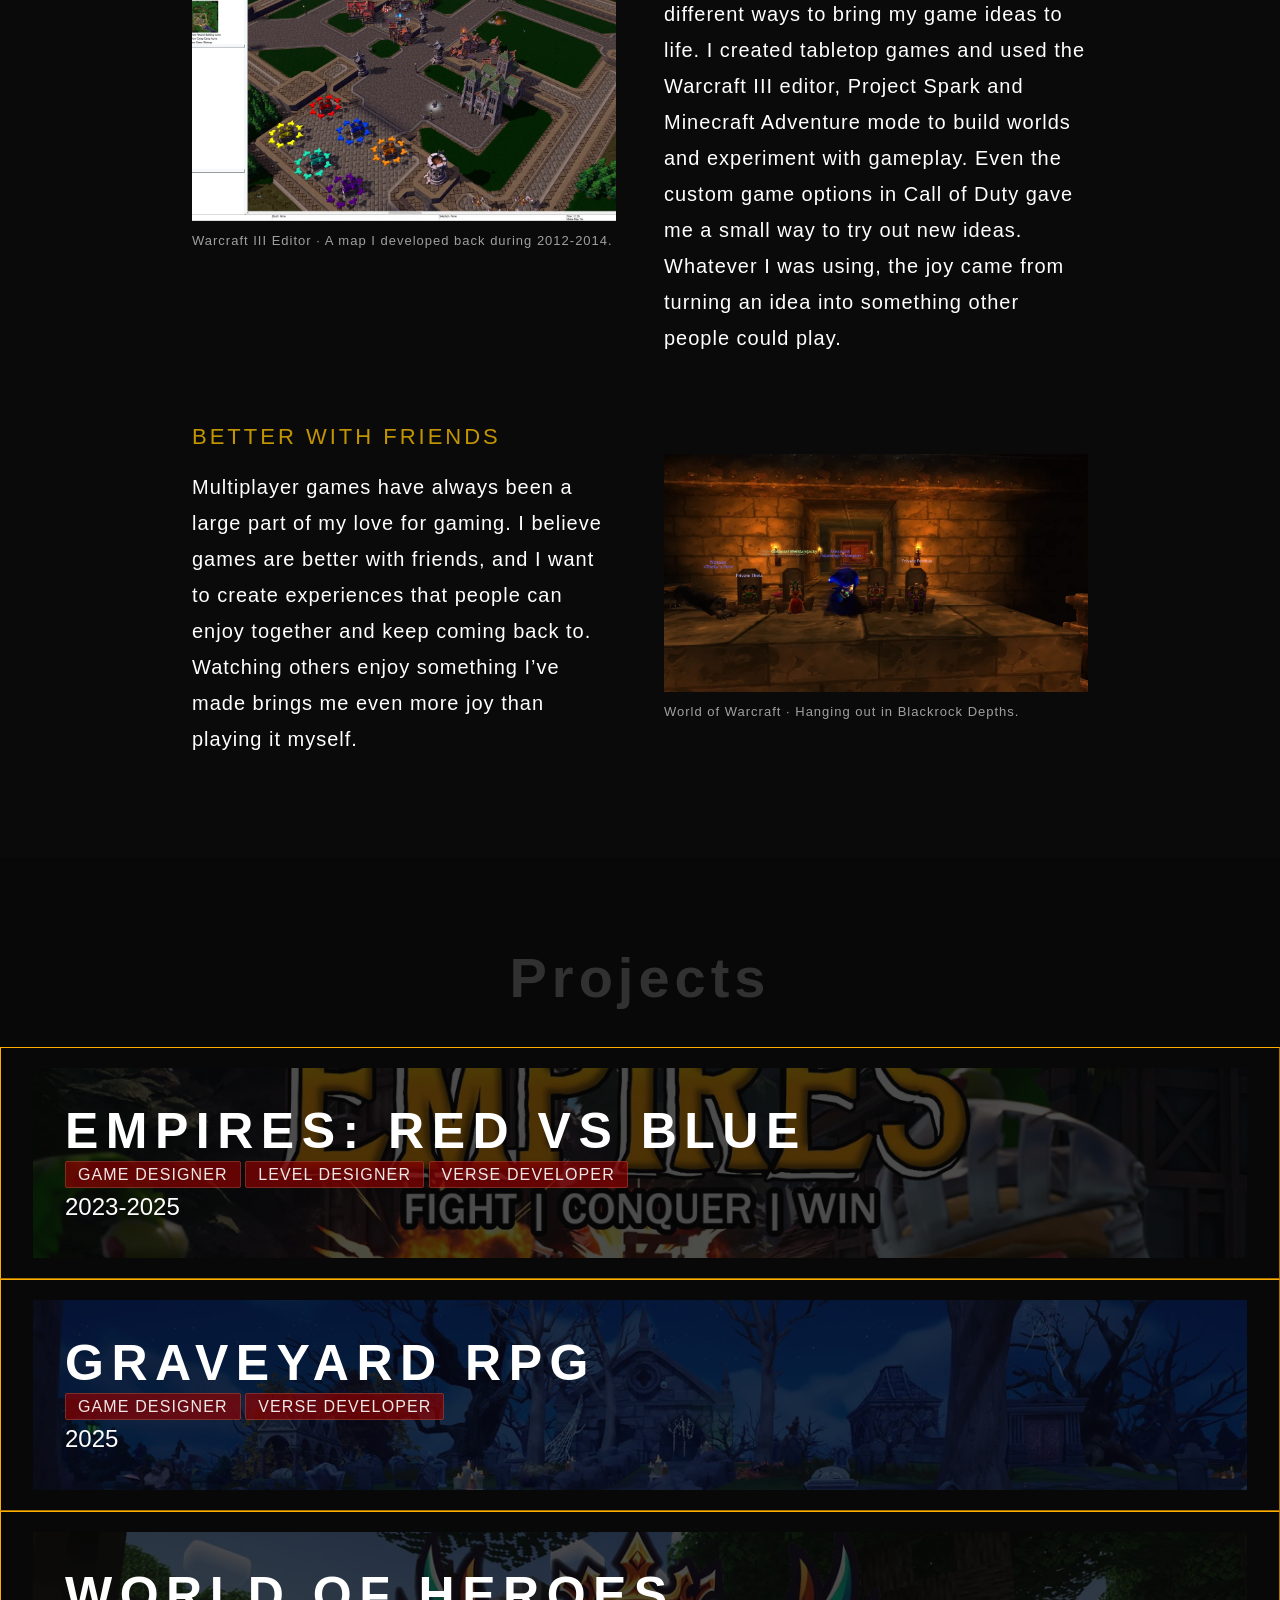
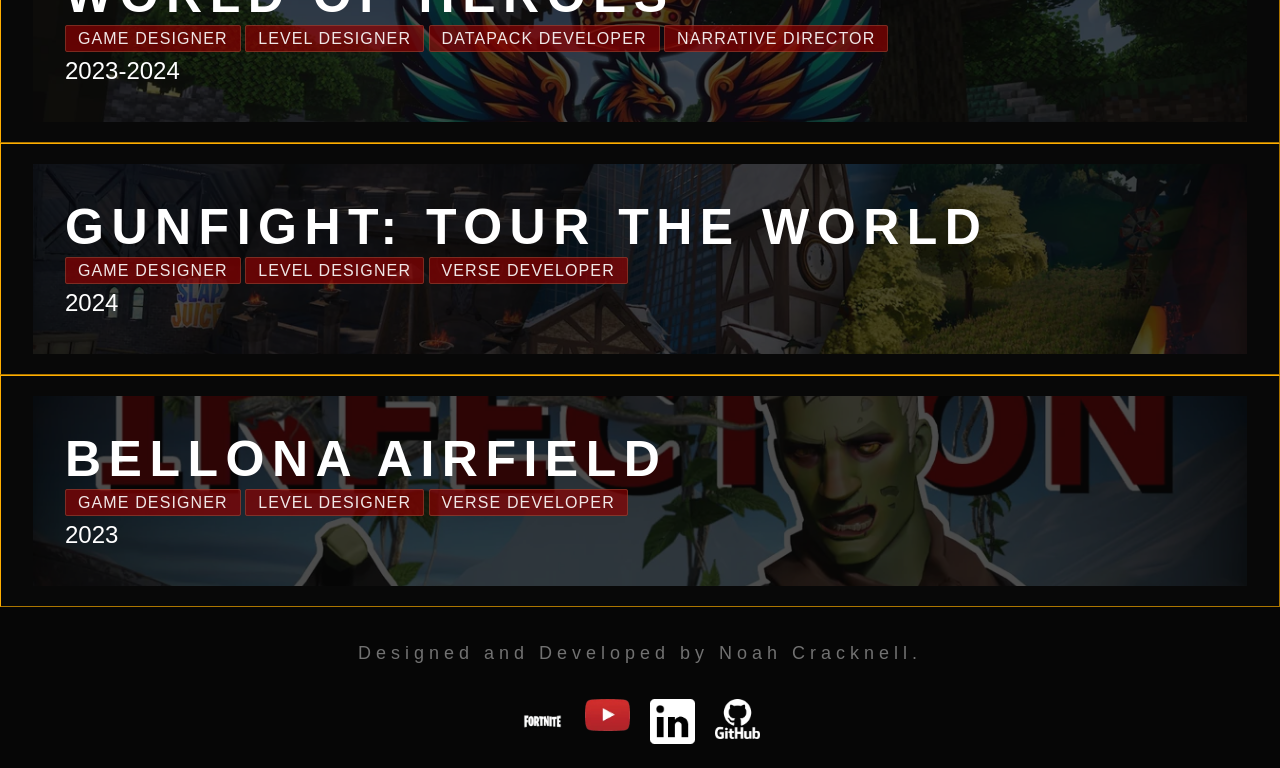
==== commit c9fe7edb: "Updated some of the text to make it better." ====
--- a/index.html
+++ b/index.html
@@ -43,10 +43,11 @@
                 <h1 id="title">Noah Cracknell</h1>
                 <h1 id="subtitle">Passion for all things Gaming</h1>
             </div>
-            <video autoplay muted loop playsinline id="introVideo"
+            <video autoplay muted loop playsinline id="introVideo" poster="Media/Images/intro-poster.webp"
                    disablepictureinpicture disableremoteplayback
                    controlslist="nodownload nofullscreen noremoteplayback noplaybackrate"
                    tabindex="-1" aria-hidden="true">
+                <source src="Media/Videos/Wark Sizzle Background.webm" type="video/webm">
                 <source src="Media/Videos/Wark Sizzle Compressed.mp4" type="video/mp4">
             </video>
             <!-- <img src="Media/Images/portrait.png" id="portrait"> -->
@@ -74,12 +75,13 @@
                             <figcaption>Warcraft III Editor · A map I developed back during 2012-2014.</figcaption>
                         </figure>
                         <div class="aboutText">
-                            <h3>How I got started</h3>
+                            <h3>I’ve always wanted to build games</h3>
                             <p>
-                                I started making my own games at a young age, from creating tabletop games
-                                to inventing new modes in Call of Duty custom games. I also used the Warcraft III
-                                editor, Project Spark and Minecraft Adventure mode to explore my ideas.
-                                I loved finding ways to turn the tools available to me into something others could play.
+                                From a young age, I was always finding different ways to bring my game ideas to life.
+                                I created tabletop games and used the Warcraft III editor, Project Spark and Minecraft
+                                Adventure mode to build worlds and experiment with gameplay. Even the custom
+                                game options in Call of Duty gave me a small way to try out new ideas. Whatever I was
+                                using, the joy came from turning an idea into something other people could play.
                             </p>
                         </div>
                     </div>
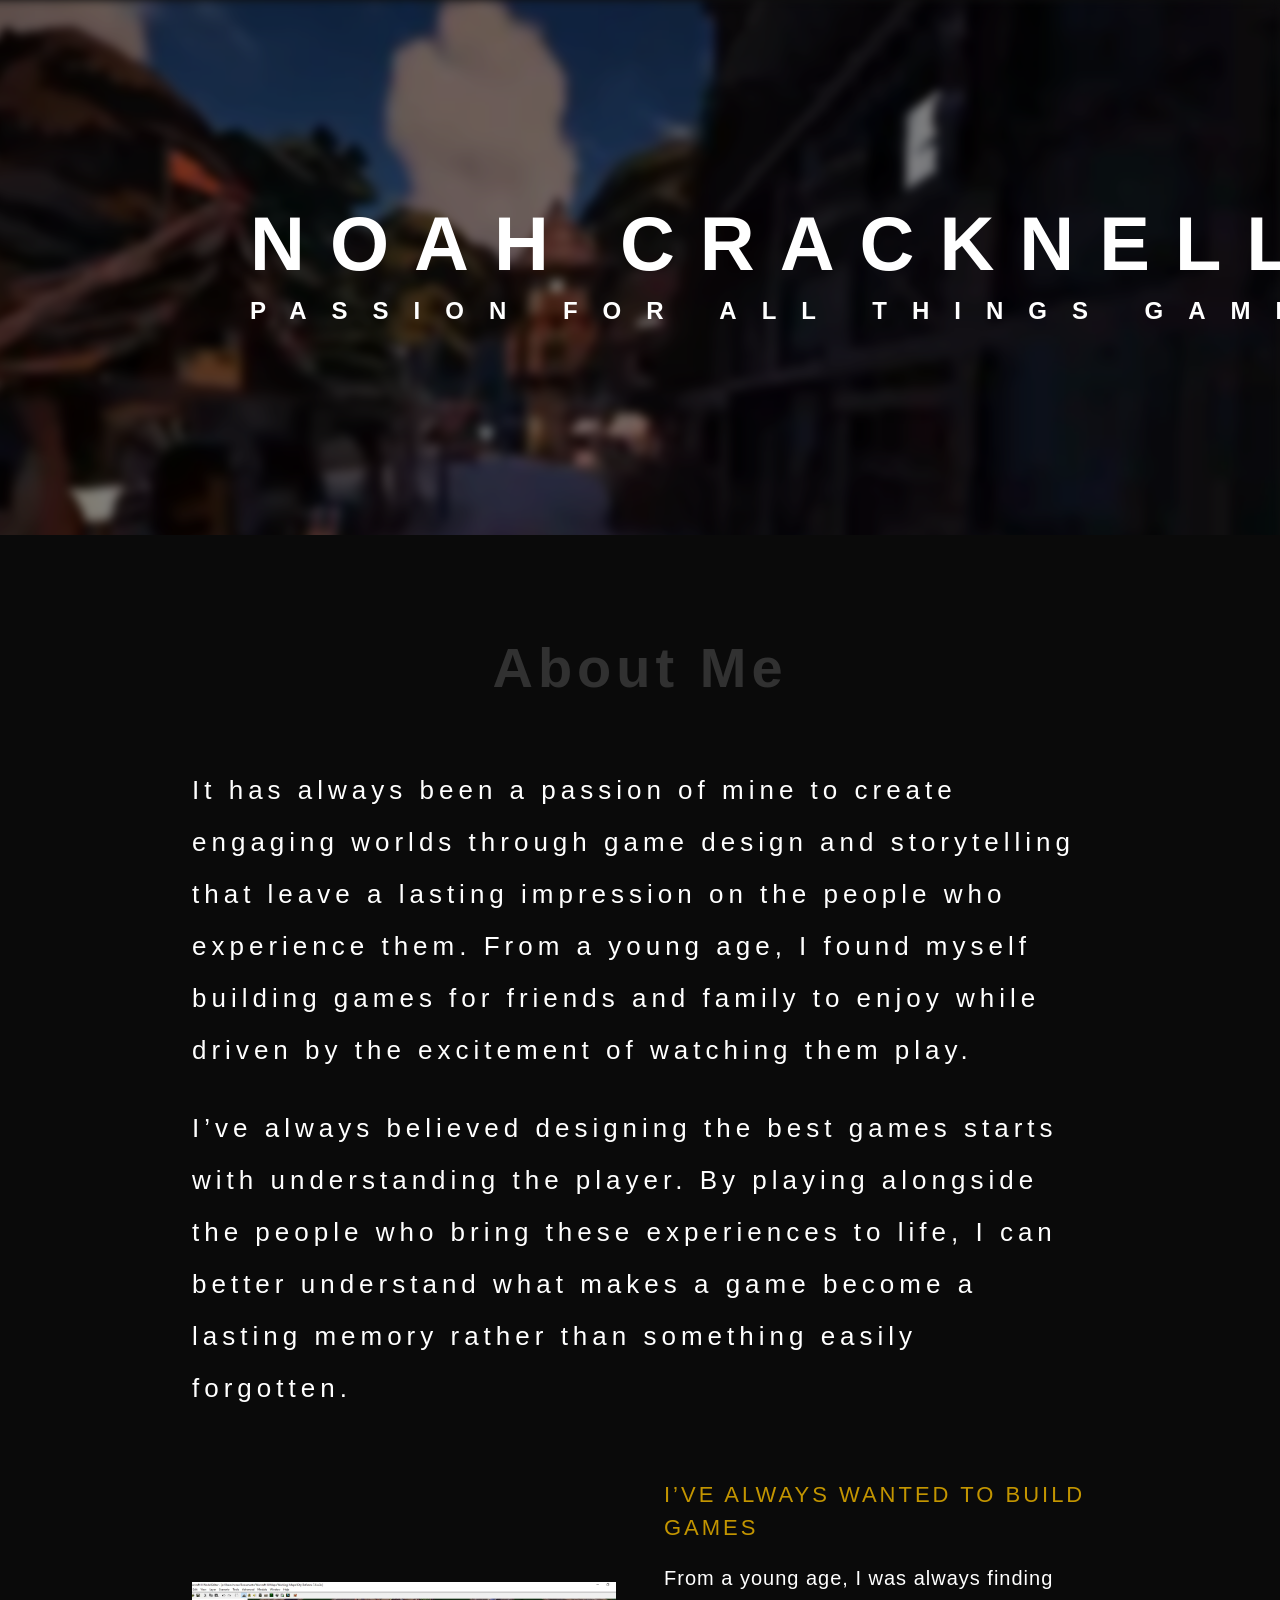
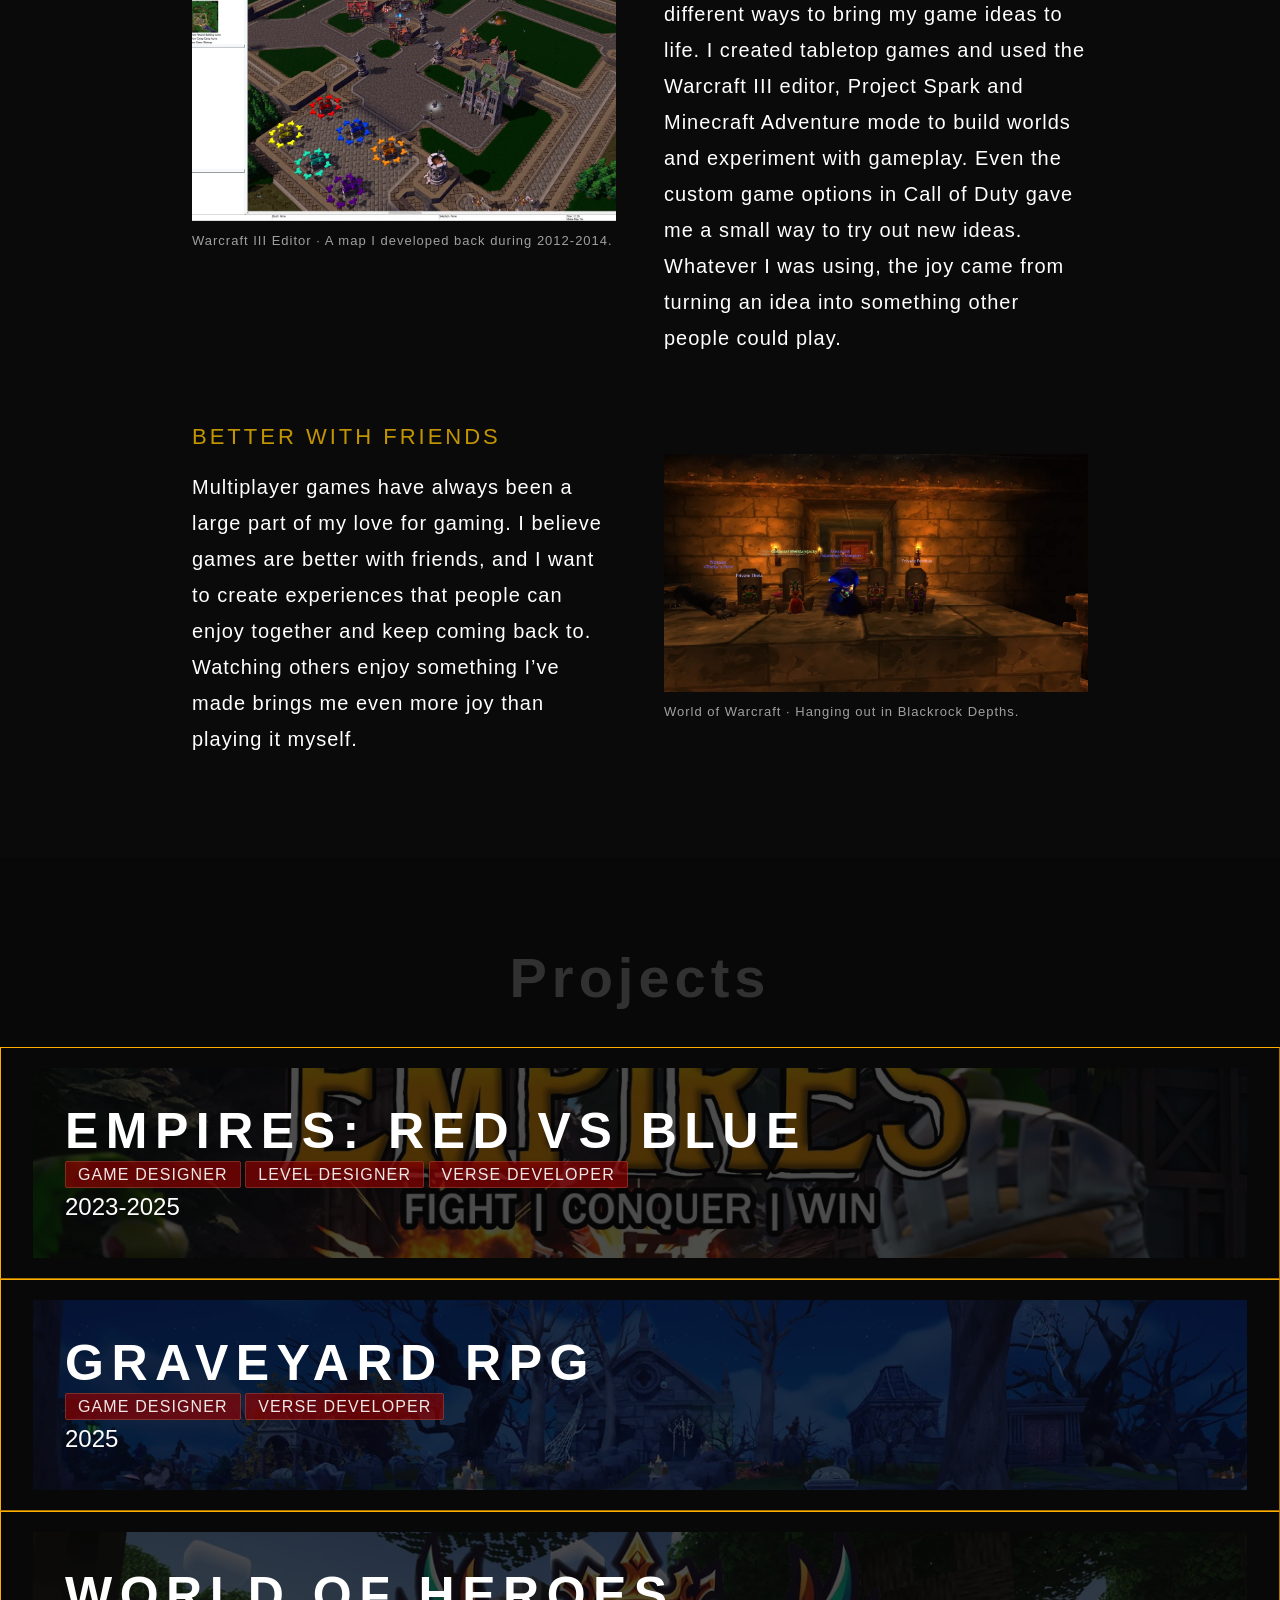
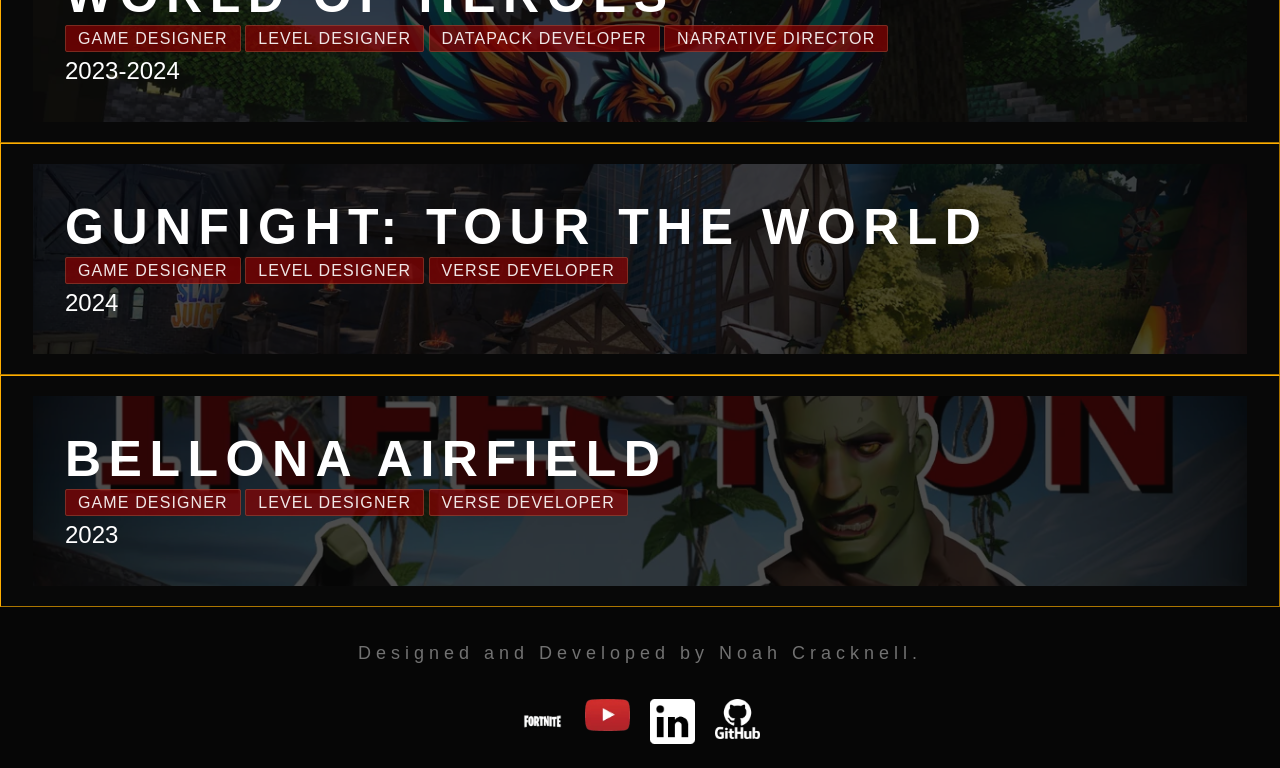
==== commit 110bd5bc: "Had Codex do a Mobile compatibility update." ====
--- a/index.html
+++ b/index.html
@@ -157,7 +157,7 @@
                                 </div>
                                 <iframe width="560" height="315" data-src="https://www.youtube.com/embed/C8EANWtNiQw?enablejsapi=1" title="YouTube video player" frameborder="0" allow="accelerometer; autoplay; clipboard-write; encrypted-media; gyroscope; picture-in-picture; web-share" referrerpolicy="strict-origin-when-cross-origin" allowfullscreen></iframe>
                             </div>
-                            <div>
+                            <div class="projectImageGallery">
                                 <img data-src="Media/Images/Empires/Empires01.webp" class="projectContentImage" width="1280" height="720" loading="lazy" decoding="async">
                                 <img data-src="Media/Images/Empires/Empires02.webp" class="projectContentImage" width="1280" height="720" loading="lazy" decoding="async">
                                 <img data-src="Media/Images/Empires/Empires03.webp" class="projectContentImage" width="1280" height="720" loading="lazy" decoding="async">
@@ -222,7 +222,7 @@
                                 </div>
                                 <iframe width="560" height="315" data-src="https://www.youtube.com/embed/sD-JPJCDEOY?si=j2TgBAJeL-1TV2SC&enablejsapi=1" title="YouTube video player" frameborder="0" allow="accelerometer; autoplay; clipboard-write; encrypted-media; gyroscope; picture-in-picture; web-share" referrerpolicy="strict-origin-when-cross-origin" allowfullscreen></iframe>
                             </div>
-                            <div>
+                            <div class="projectImageGallery">
                                 <img data-src="Media/Images/Graveyard/Graveyard01.webp" class="projectContentImage" width="1280" height="720" loading="lazy" decoding="async">
                                 <img data-src="Media/Images/Graveyard/Graveyard02.webp" class="projectContentImage" width="1280" height="720" loading="lazy" decoding="async">
                                 <img data-src="Media/Images/Graveyard/Graveyard03.webp" class="projectContentImage" width="1280" height="720" loading="lazy" decoding="async">
@@ -281,7 +281,7 @@
                                 </div>
                                 <!-- <iframe width="560" height="315" src="https://www.youtube.com/embed/C8EANWtNiQw" title="YouTube video player" frameborder="0" allow="accelerometer; autoplay; clipboard-write; encrypted-media; gyroscope; picture-in-picture; web-share" referrerpolicy="strict-origin-when-cross-origin" allowfullscreen></iframe> -->
                             </div>
-                            <div>
+                            <div class="projectImageGallery">
                                 <img data-src="Media/Images/WorldOfHeroes/WoH01.webp" class="projectContentImage" width="1280" height="720" loading="lazy" decoding="async">
                                 <img data-src="Media/Images/WorldOfHeroes/WoH02.webp" class="projectContentImage" width="1280" height="720" loading="lazy" decoding="async">
                                 <img data-src="Media/Images/WorldOfHeroes/WoH03.webp" class="projectContentImage" width="1280" height="720" loading="lazy" decoding="async">
@@ -330,7 +330,7 @@
                                 </div>
                                 <iframe width="560" height="315" data-src="https://www.youtube.com/embed/rCWmBeYIacg?si=Iufvy8XjFGfD93y-&enablejsapi=1" title="YouTube video player" frameborder="0" allow="accelerometer; autoplay; clipboard-write; encrypted-media; gyroscope; picture-in-picture; web-share" referrerpolicy="strict-origin-when-cross-origin" allowfullscreen></iframe>
                             </div>
-                            <div>
+                            <div class="projectImageGallery">
                                 <img data-src="Media/Images/TourTheWorld/TTW01.webp" class="projectContentImage" width="1280" height="720" loading="lazy" decoding="async">
                                 <img data-src="Media/Images/TourTheWorld/TTW02.webp" class="projectContentImage" width="1280" height="720" loading="lazy" decoding="async">
                                 <img data-src="Media/Images/TourTheWorld/TTW03.webp" class="projectContentImage" width="1280" height="720" loading="lazy" decoding="async">
@@ -380,7 +380,7 @@
                                 </div>
                                 <iframe width="560" height="315" data-src="https://www.youtube.com/embed/SSIrmTczRqo?si=dj89543HmByA7WuM&enablejsapi=1" title="YouTube video player" frameborder="0" allow="accelerometer; autoplay; clipboard-write; encrypted-media; gyroscope; picture-in-picture; web-share" referrerpolicy="strict-origin-when-cross-origin" allowfullscreen></iframe>
                             </div>
-                            <div>
+                            <div class="projectImageGallery">
                                 <img data-src="Media/Images/Bellona Airfield/Bellona01.webp" class="projectContentImage" width="1280" height="720" loading="lazy" decoding="async">
                                 <img data-src="Media/Images/Bellona Airfield/Bellona02.webp" class="projectContentImage" width="1280" height="720" loading="lazy" decoding="async">
                                 <img data-src="Media/Images/Bellona Airfield/Bellona03.webp" class="projectContentImage" width="1280" height="720" loading="lazy" decoding="async">
--- a/CSS/portfoliostyle.css
+++ b/CSS/portfoliostyle.css
@@ -776,3 +776,249 @@
 
     letter-spacing: 5px;
 }
+
+/* Adapt smaller screens without changing the full desktop layout. */
+@media (max-width: 1200px) {
+    body {
+        width: 100%;
+        height: auto;
+        min-height: 100vh;
+    }
+
+    .background {
+        height: auto;
+        min-height: 100vh;
+    }
+
+    .introContent {
+        padding: 80px 32px;
+    }
+
+    .introContent .introContentWrapper {
+        padding: 64px 0;
+    }
+
+    .introContent .introContentWrapper #title,
+    .introContent .introContentWrapper #subtitle {
+        left: 0;
+        overflow-wrap: break-word;
+    }
+
+    .introContent .introContentWrapper #title {
+        font-size: clamp(36px, 6vw, 68px);
+        line-height: 1.2;
+        letter-spacing: 0.12em;
+    }
+
+    .introContent .introContentWrapper #subtitle {
+        margin-top: 20px;
+        font-size: clamp(16px, 2vw, 22px);
+        line-height: 1.6;
+        letter-spacing: 0.2em;
+    }
+
+    .introContent #introVideo {
+        position: absolute;
+        inset: 0;
+        width: 100%;
+        height: 100%;
+        object-fit: cover;
+    }
+
+    .projectTitleDiv {
+        min-width: 0;
+        width: 100%;
+    }
+
+    .projectTitle {
+        font-size: clamp(28px, 4vw, 46px);
+        line-height: 1.3;
+        overflow-wrap: anywhere;
+    }
+
+    .projectTitleDiv > div {
+        display: flex;
+        flex-wrap: wrap;
+        gap: 8px;
+        margin-top: 12px;
+    }
+
+    .projectTag {
+        max-width: 100%;
+        box-sizing: border-box;
+        line-height: 1.5;
+    }
+
+    .projectContentGrid,
+    .projectContentDetailsSection {
+        grid-template-columns: minmax(0, 1fr);
+    }
+
+    .projectContentDetailsSection {
+        gap: 32px;
+    }
+
+    .projectContentDetailsSection > div {
+        min-width: 0;
+    }
+
+    .projectContentDetails {
+        line-height: 1.8;
+        letter-spacing: 1px;
+        overflow-wrap: break-word;
+    }
+
+    .projectContentDetailsSection iframe {
+        display: block;
+        width: 100%;
+        height: auto;
+        aspect-ratio: 16 / 9;
+    }
+
+    .projectImageGallery {
+        display: grid;
+        grid-template-columns: repeat(2, minmax(0, 1fr));
+        gap: 12px;
+    }
+
+    .projectContentImage {
+        display: block;
+        width: 100%;
+        height: auto;
+    }
+}
+
+@media (max-width: 800px) {
+    .introContent {
+        padding: 56px 24px;
+    }
+
+    .introContent .introContentWrapper {
+        padding: 56px 0;
+    }
+
+    .sectionTitle {
+        font-size: 40px;
+        letter-spacing: 3px;
+    }
+
+    .projectsContent {
+        padding-top: 32px;
+    }
+
+    .projectEntry {
+        padding: 12px;
+    }
+
+    .projectEntryHeader {
+        padding: 24px 16px;
+        touch-action: manipulation;
+    }
+
+    .projectTitle {
+        font-size: clamp(25px, 6vw, 36px);
+        letter-spacing: 0.1em;
+    }
+
+    .projectTag {
+        font-size: 12px;
+        padding: 4px 8px;
+        letter-spacing: 0.05em;
+    }
+
+    .projectEntryYear {
+        font-size: 18px;
+        padding: 12px 0 0;
+    }
+
+    .projectContentDetailsSection {
+        padding: 24px 8px 32px;
+        gap: 24px;
+    }
+
+    .projectContentDetails {
+        font-size: 18px;
+    }
+
+    .projectContentDetails:first-child {
+        margin-top: 0;
+    }
+
+    .projectFeatures {
+        padding-top: 24px;
+    }
+
+    .projectFeatureTitle {
+        font-size: 26px;
+        letter-spacing: 3px;
+    }
+
+    .projectFeatureList li {
+        font-size: 16px;
+        line-height: 1.6;
+        letter-spacing: 1px;
+    }
+
+    .contactContent {
+        padding: 20px;
+    }
+
+    .contactContent p {
+        font-size: 14px;
+        line-height: 1.8;
+        letter-spacing: 2px;
+    }
+
+    .contactFooter {
+        flex-wrap: wrap;
+        align-items: center;
+    }
+
+    .contactFooter a {
+        display: inline-flex;
+        align-items: center;
+        justify-content: center;
+        min-width: 48px;
+        min-height: 48px;
+    }
+
+    .contactFooter img {
+        display: block;
+        width: 36px;
+        padding: 8px;
+    }
+}
+
+@media (max-width: 600px) {
+    .projectImageGallery {
+        grid-template-columns: minmax(0, 1fr);
+    }
+}
+
+/* Touchscreens should not retain desktop hover effects after a tap. */
+@media (hover: none) {
+    .projectEntryHeader:hover .projectTitle {
+        letter-spacing: 0.15em;
+    }
+
+    .projectEntryHeader:hover .projectEntryHeaderImage {
+        filter: none;
+        object-position: center 20%;
+        transition: none;
+    }
+
+    .projectFeatureList li:hover {
+        color: rgba(255, 255, 255, 0.75);
+        padding-left: 28px;
+    }
+
+    .projectFeatureList li:hover::before {
+        width: 8px;
+    }
+}
+
+@media (hover: none) and (max-width: 800px) {
+    .projectEntryHeader:hover .projectTitle {
+        letter-spacing: 0.1em;
+    }
+}
